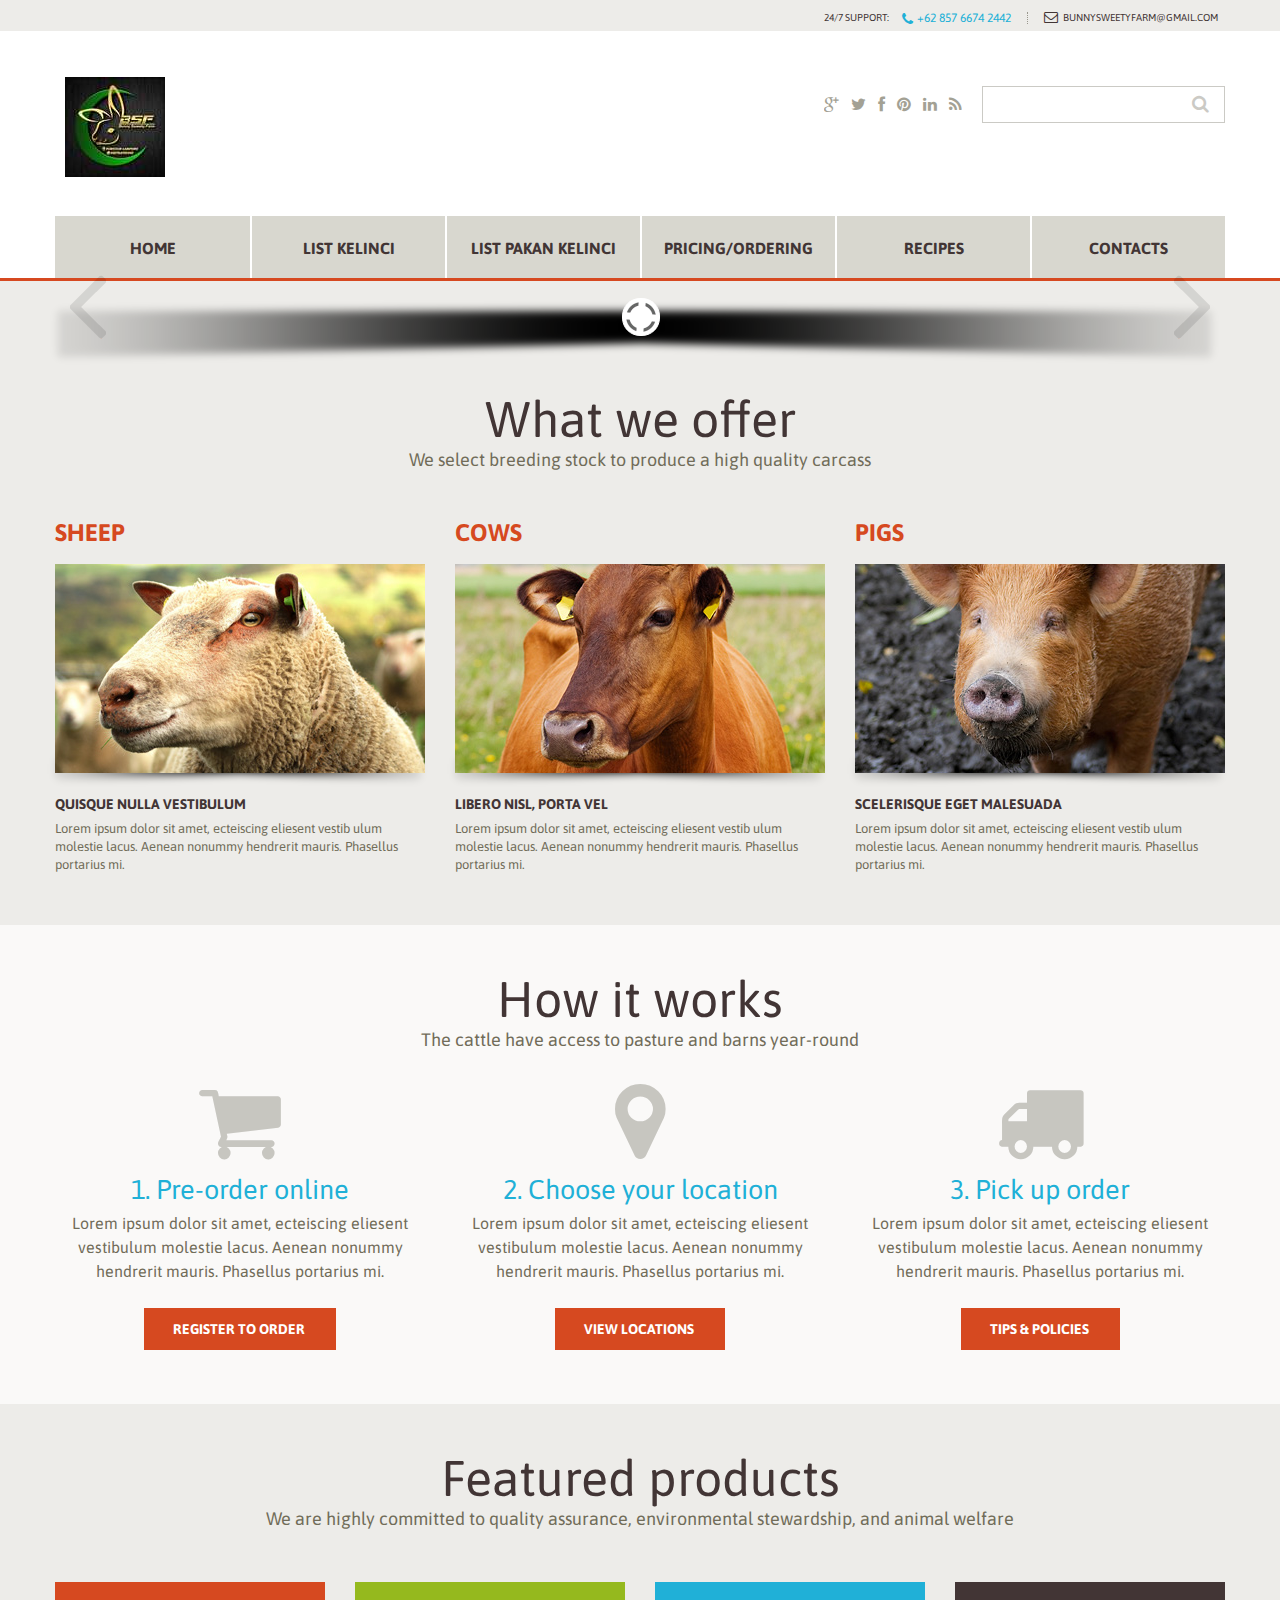
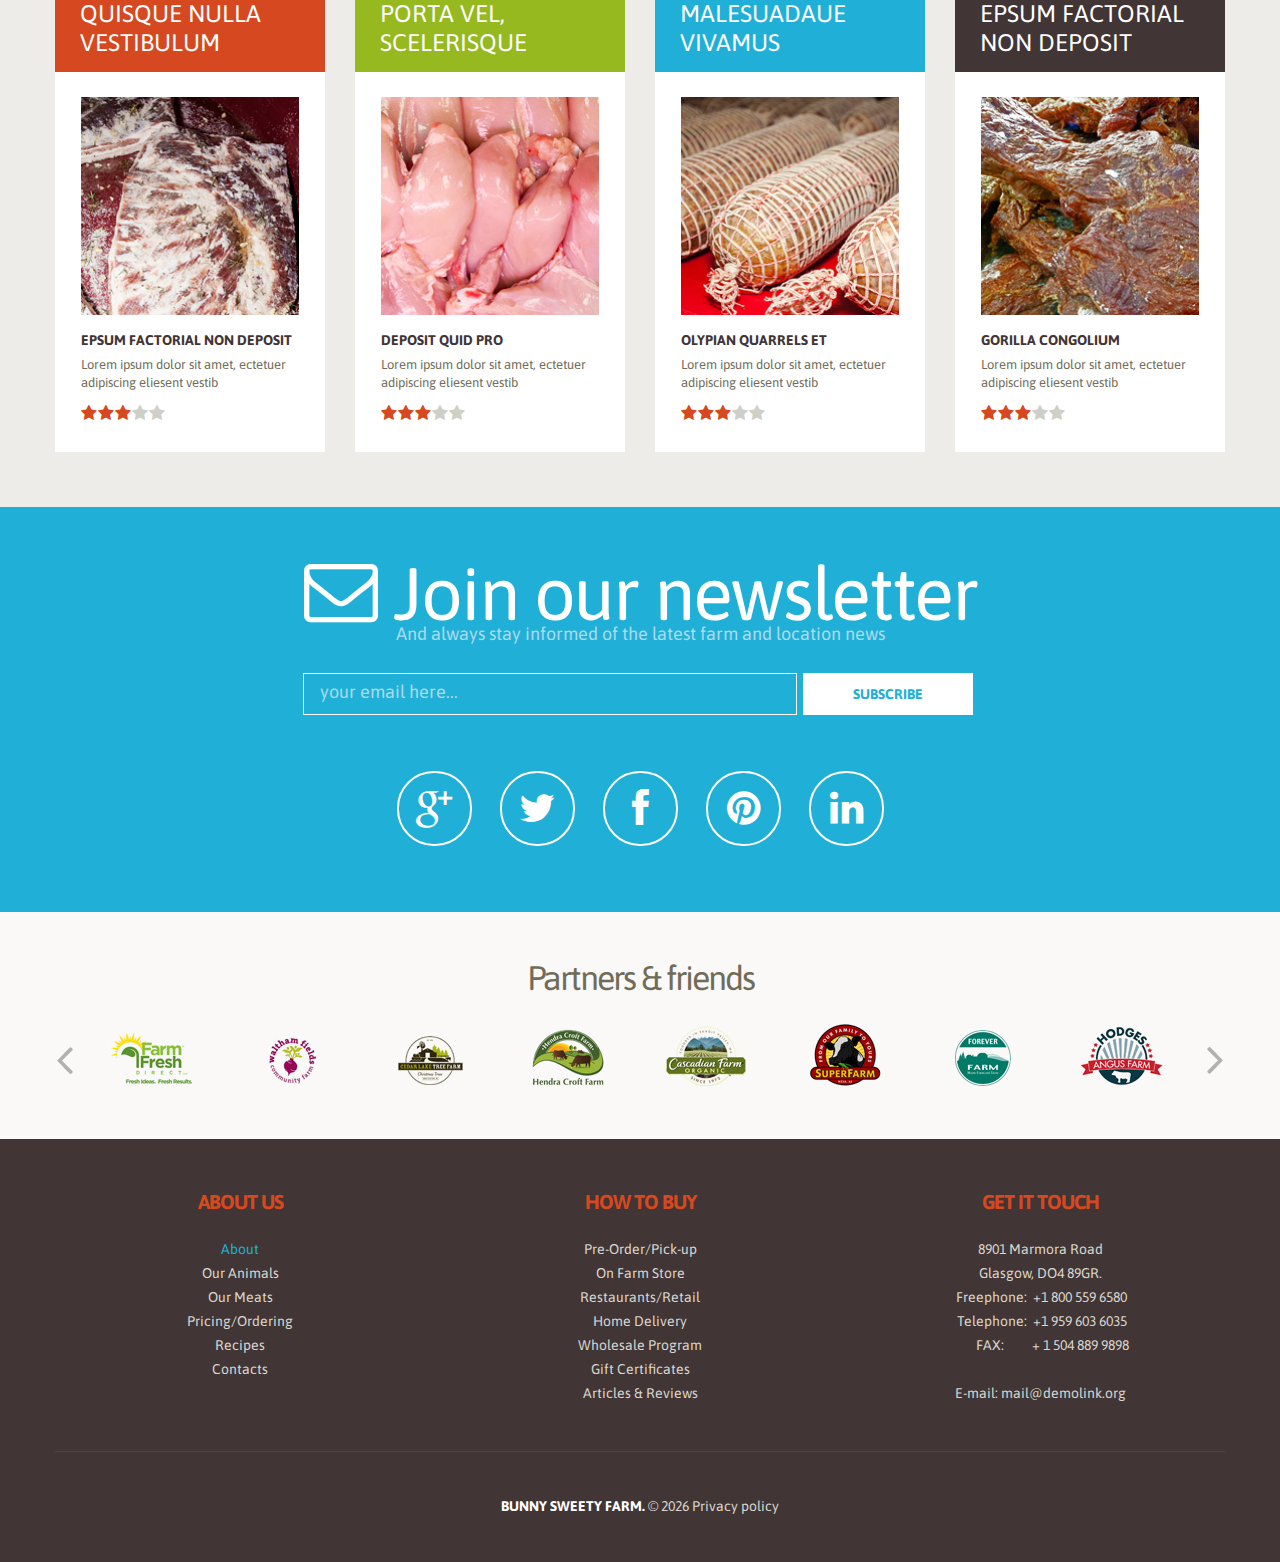
==== index.html @ b390fd30 "Data" ====
<!DOCTYPE html>
<html lang="en">
  <head>
    <title>Bunny Sweety Farm</title>
    <meta charset="utf-8" />
    <meta name="format-detection" content="telephone=no" />
    <link rel="icon" href="images/favicon-96x96.png" type="image/x-icon" />

    <link
      href="//fonts.googleapis.com/css?family=Asap:400,700,400italic,700italic"
      rel="stylesheet"
      type="text/css"
    />

    <link rel="stylesheet" href="css/camera.css" />
    <link rel="stylesheet" href="css/form.css" />
    <link rel="stylesheet" href="css/owl.carousel.css" />
    <link rel="stylesheet" href="css/style.css" />

    <script src="js/jquery.js"></script>
    <script src="js/jquery-migrate-1.1.1.js"></script>
    <script src="js/jquery.easing.1.3.js"></script>
    <script src="js/superfish.js"></script>
    <script src="js/jquery.mobilemenu.js"></script>
    <script src="js/camera.js"></script>
    <script src="js/jquery.ui.totop.js"></script>
    <script src="js/forms.js"></script>
    <script src="js/sForm.js"></script>

    <script src="js/owl.carousel.js"></script>

    <script src="js/script.js"></script>
    <script>
      $(document).ready(function () {
        $("#slider").camera({
          height: "40.59%",
          loader: true,
          minHeight: "200px",
          navigation: true,
          navigationHover: false,
          pagination: false,
          playPause: false,
          thumbnails: false,
          fx: "simpleFade",
        });
      });

      $(document).ready(function () {
        $("#owl").owlCarousel({
          navigation: true,
          pagination: false,
          autoPlay: 600000, //Set AutoPlay to 3 seconds
          itemsCustom: [
            [320, 2],
            [480, 3],
            [767, 5],
            [995, 6],
            [1170, 8],
            [1920, 8],
          ],
        });
      });
    </script>
    <!--[if (gt IE 9)|!(IE)]><!-->
    <script src="js/jquery.mobile.customized.min.js"></script>
    <!--<![endif]-->
    <!--[if lt IE 8]>
      <div style="clear: both; text-align: center; position: relative">
        <a
          href="http://windows.microsoft.com/en-US/internet-explorer/products/ie/home?ocid=ie6_countdown_bannercode"
        >
          <img
            src="http://storage.ie6countdown.com/assets/100/images/banners/warning_bar_0000_us.jpg"
            border="0"
            height="42"
            width="820"
            alt="You are using an outdated browser. For a faster, safer browsing experience, upgrade for free today."
          />
        </a>
      </div>
    <![endif]-->
    <!--[if lt IE 9]>
      <script src="js/html5shiv.js"></script>
      <link rel="stylesheet" media="screen" href="css/ie.css" />
    <![endif]-->
  </head>
  <body>
    <!--======================== header ============================-->
    <header>
      <div class="header_top_box">
        <div class="container">
          <div class="row">
            <div class="grid_12">
              <ul class="top_box_list1">
                <li><a href="#"> </a></li>
                <li><a href="#"> </a></li>
                <li><a href="#"> </a></li>
              </ul>

              <ul class="top_box_list2">
                <li>
                  24/7 Support:
                  <h6>+62 857 6674 2442</h6>
                </li>
                <li class="mail"><a href="#">bunnysweetyfarm@gmail.com</a></li>
              </ul>
            </div>
          </div>
        </div>
      </div>
      <div class="nav_border">
        <div class="container">
          <div class="row">
            <div class="grid_12">
              <!--======================== logo ============================-->
              <h1>
                <a href="index.html"><img src="images/logoa.jpeg" alt="" /></a>
              </h1>
              <form
                id="search"
                action="search.php"
                method="GET"
                accept-charset="utf-8"
                class="search_form"
              >
                <input type="text" name="s" />
                <a
                  onclick="document.getElementById('search').submit()"
                  href="#"
                >
                  <span class="fa-search"></span>
                </a>
              </form>

              <ul class="header_soclist">
                <li>
                  <a href="#"><span class="fa-google-plus"></span></a>
                </li>
                <li>
                  <a href="#"><span class="fa-twitter"></span></a>
                </li>
                <li>
                  <a href="#"><span class="fa-facebook"></span></a>
                </li>
                <li>
                  <a href="#"><span class="fa-pinterest"></span></a>
                </li>
                <li>
                  <a href="#"><span class="fa-linkedin"></span></a>
                </li>
                <li>
                  <a href="#"><span class="fa-rss"></span></a>
                </li>
              </ul>
            </div>
          </div>
        </div>

        <div class="container">
          <div class="row">
            <div class="grid_12">
              <!--======================== menu ============================-->
              <nav>
                <ul class="sf-menu clearfix">
                  <li><a href="index.html">Home</a></li>
                  <li><a href="index-1.html">List Kelinci</a></li>
                  <li><a href="index-2.html">List Pakan Kelinci</a></li>
                  <li><a href="index-3.html">Pricing/Ordering</a></li>
                  <li><a href="index-4.html">Recipes</a></li>
                  <li><a href="index-5.html">Contacts</a></li>
                </ul>
              </nav>
            </div>
          </div>
        </div>
      </div>
      <div class="container">
        <div class="row">
          <div class="grid_12">
            <!--=================== slider ==================-->
            <div class="camera_wrap" id="slider">
              <div
                data-src="images/Kelinci1.jpg"
                data-thumb="images/Kelinci1.jpg"
              >
                <div class="camera_caption">Dapatkan Kelinci lucu</div>
              </div>
              <div data-src="images/slide2.jpg" data-thumb="images/slide2.jpg">
                <div class="camera_caption">
                  Offering the best quality meats and service
                </div>
              </div>
              <div data-src="images/slide3.jpg" data-thumb="images/slide3.jpg">
                <div class="camera_caption">
                  High-quality meat for your family to enjoy!
                </div>
              </div>
            </div>
          </div>
        </div>
      </div>
    </header>
    <!--======================== content ===========================-->
    <div id="content">
      <div class="container">
        <div class="row">
          <div class="grid_12">
            <div class="central_box m_47">
              <h4>What we offer</h4>
              <h6>
                We select breeding stock to produce a high quality carcass
              </h6>
            </div>
          </div>
        </div>

        <div class="row">
          <div class="grid_4 m_33">
            <h4>Sheep</h4>
            <div class="img_box">
              <img class="full_width" src="images/page1_img1.jpg" alt="" />
            </div>
            <h4 class="simple">
              <a href="#">Quisque nulla Vestibulum</a>
            </h4>
            <p>
              Lorem ipsum dolor sit amet, ecteiscing eliesent vestib ulum
              molestie lacus. Aenean nonummy hendrerit mauris. Phasellus
              portarius mi.
            </p>
          </div>
          <div class="grid_4 m_33">
            <h4>Cows</h4>
            <div class="img_box">
              <img class="full_width" src="images/page1_img2.jpg" alt="" />
            </div>
            <h4 class="simple">
              <a href="#">libero nisl, porta vel</a>
            </h4>
            <p>
              Lorem ipsum dolor sit amet, ecteiscing eliesent vestib ulum
              molestie lacus. Aenean nonummy hendrerit mauris. Phasellus
              portarius mi.
            </p>
          </div>
          <div class="grid_4 m_33">
            <h4>pigs</h4>
            <div class="img_box">
              <img class="full_width" src="images/page1_img3.jpg" alt="" />
            </div>
            <h4 class="simple">
              <a href="#">scelerisque eget malesuada</a>
            </h4>
            <p>
              Lorem ipsum dolor sit amet, ecteiscing eliesent vestib ulum
              molestie lacus. Aenean nonummy hendrerit mauris. Phasellus
              portarius mi.
            </p>
          </div>
        </div>
      </div>

      <div class="box1">
        <div class="container">
          <div class="row">
            <div class="grid_12">
              <div class="central_box m_20">
                <h4>How it works</h4>
                <h6>The cattle have access to pasture and barns year-round</h6>
              </div>
            </div>
          </div>
          <div class="row">
            <div class="grid_4">
              <div class="fiture_box">
                <span class="fa-shopping-cart"></span>
                <h4 class="fiture_title">1. Pre-order online</h4>
                <p class="fiture_p">
                  Lorem ipsum dolor sit amet, ecteiscing eliesent vestibulum
                  molestie lacus. Aenean nonummy hendrerit mauris. Phasellus
                  portarius mi.
                </p>
                <a href="#" class="fiture_btn">register to order</a>
              </div>
            </div>
            <div class="grid_4">
              <div class="fiture_box">
                <span class="fa-map-marker"></span>
                <h4 class="fiture_title">2. Choose your location</h4>
                <p class="fiture_p">
                  Lorem ipsum dolor sit amet, ecteiscing eliesent vestibulum
                  molestie lacus. Aenean nonummy hendrerit mauris. Phasellus
                  portarius mi.
                </p>
                <a href="#" class="fiture_btn">view locations</a>
              </div>
            </div>
            <div class="grid_4">
              <div class="fiture_box">
                <span class="fa-truck"></span>
                <h4 class="fiture_title">3. Pick up order</h4>
                <p class="fiture_p">
                  Lorem ipsum dolor sit amet, ecteiscing eliesent vestibulum
                  molestie lacus. Aenean nonummy hendrerit mauris. Phasellus
                  portarius mi.
                </p>
                <a href="#" class="fiture_btn">Tips &amp; policies</a>
              </div>
            </div>
          </div>
        </div>
      </div>

      <div class="container">
        <div class="row">
          <div class="grid_12">
            <div class="central_box m_52">
              <h4>Featured products</h4>
              <h6>
                We are highly committed to quality assurance, environmental
                stewardship, and animal welfare
              </h6>
            </div>
          </div>
        </div>

        <div class="row">
          <div class="grid_3 m_55">
            <div class="color_fiture">
              <h4 class="col1">Quisque nulla Vestibulum</h4>
              <div class="color_fiture_box">
                <img src="images/page1_img4.jpg" alt="" />
                <h4 class="simple">
                  <a href="#">Epsum factorial non deposit </a>
                </h4>
                <p>
                  Lorem ipsum dolor sit amet, ectetuer adipiscing eliesent
                  vestib
                </p>
                <ul class="spar_list">
                  <li>
                    <a class="linked" href="#"><span class="fa-star"></span></a>
                  </li>
                  <li>
                    <a class="linked" href="#"><span class="fa-star"></span></a>
                  </li>
                  <li>
                    <a class="linked" href="#"><span class="fa-star"></span></a>
                  </li>
                  <li>
                    <a href="#"><span class="fa-star"></span></a>
                  </li>
                  <li>
                    <a href="#"><span class="fa-star"></span></a>
                  </li>
                </ul>
              </div>
            </div>
          </div>
          <div class="grid_3 m_55">
            <div class="color_fiture">
              <h4 class="col2">porta vel, scelerisque</h4>
              <div class="color_fiture_box">
                <img src="images/page1_img5.jpg" alt="" />
                <h4 class="simple">
                  <a href="#">deposit quid pro</a>
                </h4>
                <p>
                  Lorem ipsum dolor sit amet, ectetuer adipiscing eliesent
                  vestib
                </p>
                <ul class="spar_list">
                  <li>
                    <a class="linked" href="#"><span class="fa-star"></span></a>
                  </li>
                  <li>
                    <a class="linked" href="#"><span class="fa-star"></span></a>
                  </li>
                  <li>
                    <a class="linked" href="#"><span class="fa-star"></span></a>
                  </li>
                  <li>
                    <a href="#"><span class="fa-star"></span></a>
                  </li>
                  <li>
                    <a href="#"><span class="fa-star"></span></a>
                  </li>
                </ul>
              </div>
            </div>
          </div>
          <div class="grid_3 m_55">
            <div class="color_fiture">
              <h4 class="col3">malesuadaue Vivamus</h4>
              <div class="color_fiture_box">
                <img src="images/page1_img6.jpg" alt="" />
                <h4 class="simple">
                  <a href="#">Olypian quarrels et</a>
                </h4>
                <p>
                  Lorem ipsum dolor sit amet, ectetuer adipiscing eliesent
                  vestib
                </p>
                <ul class="spar_list">
                  <li>
                    <a class="linked" href="#"><span class="fa-star"></span></a>
                  </li>
                  <li>
                    <a class="linked" href="#"><span class="fa-star"></span></a>
                  </li>
                  <li>
                    <a class="linked" href="#"><span class="fa-star"></span></a>
                  </li>
                  <li>
                    <a href="#"><span class="fa-star"></span></a>
                  </li>
                  <li>
                    <a href="#"><span class="fa-star"></span></a>
                  </li>
                </ul>
              </div>
            </div>
          </div>
          <div class="grid_3 m_55">
            <div class="color_fiture">
              <h4 class="col4">Epsum factorial non deposit</h4>
              <div class="color_fiture_box">
                <img src="images/page1_img7.jpg" alt="" />
                <h4 class="simple">
                  <a href="#">gorilla congolium</a>
                </h4>
                <p>
                  Lorem ipsum dolor sit amet, ectetuer adipiscing eliesent
                  vestib
                </p>
                <ul class="spar_list">
                  <li>
                    <a class="linked" href="#"><span class="fa-star"></span></a>
                  </li>
                  <li>
                    <a class="linked" href="#"><span class="fa-star"></span></a>
                  </li>
                  <li>
                    <a class="linked" href="#"><span class="fa-star"></span></a>
                  </li>
                  <li>
                    <a href="#"><span class="fa-star"></span></a>
                  </li>
                  <li>
                    <a href="#"><span class="fa-star"></span></a>
                  </li>
                </ul>
              </div>
            </div>
          </div>
        </div>
      </div>

      <div class="box2">
        <div class="container">
          <div class="row">
            <div class="grid_12">
              <div class="clearfix">
                <h4>Join our newsletter</h4>
              </div>
              <div class="clearfix">
                <h5>
                  And always stay informed of the latest farm and location news
                </h5>
              </div>
              <div class="wrapper">
                <form id="form1">
                  <fieldset>
                    <div class="success">
                      Your subscribe request has been sent!
                    </div>

                    <label class="email">
                      <input type="email" value="your email here..." />
                      <span class="error"
                        >*This is not a valid email address.</span
                      >
                    </label>
                    <div class="btns">
                      <a href="#" class="button" data-type="submit"
                        >Subscribe</a
                      >
                    </div>
                  </fieldset>
                </form>
              </div>
              <ul class="second_social">
                <li>
                  <a href="#"><span class="fa-google-plus"></span></a>
                </li>
                <li>
                  <a href="#"><span class="fa-twitter"></span></a>
                </li>
                <li>
                  <a href="#"><span class="fa-facebook"></span></a>
                </li>
                <li>
                  <a href="#"><span class="fa-pinterest"></span></a>
                </li>
                <li>
                  <a href="#"><span class="fa-linkedin"></span></a>
                </li>
              </ul>
            </div>
          </div>
        </div>
      </div>
      <div class="box3">
        <div class="container">
          <div class="row">
            <div class="grid_12">
              <div class="central_box">
                <h4>Partners &amp; friends</h4>
              </div>

              <div class="carousel_box">
                <div id="owl">
                  <div class="item">
                    <img src="images/client1.jpg" alt="Owl Image" />
                  </div>
                  <div class="item">
                    <img src="images/client2.jpg" alt="Owl Image" />
                  </div>
                  <div class="item">
                    <img src="images/client3.jpg" alt="Owl Image" />
                  </div>
                  <div class="item">
                    <img src="images/client4.jpg" alt="Owl Image" />
                  </div>
                  <div class="item">
                    <img src="images/client5.jpg" alt="Owl Image" />
                  </div>
                  <div class="item">
                    <img src="images/client6.jpg" alt="Owl Image" />
                  </div>
                  <div class="item">
                    <img src="images/client7.jpg" alt="Owl Image" />
                  </div>
                  <div class="item">
                    <img src="images/client8.jpg" alt="Owl Image" />
                  </div>

                  <div class="item">
                    <img src="images/client1.jpg" alt="Owl Image" />
                  </div>
                  <div class="item">
                    <img src="images/client2.jpg" alt="Owl Image" />
                  </div>
                  <div class="item">
                    <img src="images/client3.jpg" alt="Owl Image" />
                  </div>
                  <div class="item">
                    <img src="images/client4.jpg" alt="Owl Image" />
                  </div>
                  <div class="item">
                    <img src="images/client5.jpg" alt="Owl Image" />
                  </div>
                  <div class="item">
                    <img src="images/client6.jpg" alt="Owl Image" />
                  </div>
                  <div class="item">
                    <img src="images/client7.jpg" alt="Owl Image" />
                  </div>
                  <div class="item">
                    <img src="images/client8.jpg" alt="Owl Image" />
                  </div>
                </div>
              </div>
            </div>
          </div>
        </div>
      </div>
    </div>
    <!--======================== footer ============================-->
    <footer>
      <div class="container">
        <div class="row">
          <div class="grid_4 m_22">
            <div class="central_box">
              <h4>About us</h4>
              <ul class="footer_menu">
                <li class="current">
                  <a href="#">About</a>
                </li>
                <li>
                  <a href="#">Our Animals</a>
                </li>
                <li>
                  <a href="#">Our Meats</a>
                </li>
                <li>
                  <a href="#">Pricing/Ordering</a>
                </li>
                <li>
                  <a href="#">Recipes</a>
                </li>
                <li>
                  <a href="#">Contacts</a>
                </li>
              </ul>
            </div>
          </div>
          <div class="grid_4 m_22">
            <div class="central_box">
              <h4>How to Buy</h4>

              <ul class="footer_list">
                <li><a href="#">Pre-Order/Pick-up</a></li>
                <li><a href="#">On Farm Store</a></li>
                <li><a href="#">Restaurants/Retail</a></li>
                <li><a href="#">Home Delivery</a></li>
                <li><a href="#">Wholesale Program</a></li>
                <li><a href="#">Gift Certificates</a></li>
                <li><a href="#">Articles &amp; Reviews</a></li>
              </ul>
            </div>
          </div>
          <div class="grid_4 m_22">
            <div class="central_box">
              <h4>Get it touch</h4>
              <ul class="footer_list">
                <li>8901 Marmora Road</li>
                <li>Glasgow, DO4 89GR.</li>
                <li><span>Freephone:</span> +1 800 559 6580</li>
                <li><span>Telephone:</span> +1 959 603 6035</li>
                <li><span>FAX:</span> + 1 504 889 9898</li>
              </ul>
              <ul class="footer_list">
                <li>E-mail: <a href="#">mail@demolink.org</a></li>
              </ul>
            </div>
          </div>
        </div>

        <div class="row">
          <div class="grid_12">
            <div class="copyright">
              <span class="site_name">Bunny Sweety Farm.</span> &copy;
              <span id="copyright-year"></span>
              <a href="index-6.html">Privacy policy</a>
            </div>
            <div class="footer-link"><!--{%FOOTER_LINK} --></div>
          </div>
        </div>
      </div>
    </footer>
  </body>
</html>
---- css/camera.css ----
/**************************
*
*	GENERAL
*
**************************/
.camera_wrap a, .camera_wrap img, 
.camera_wrap ol, .camera_wrap ul, .camera_wrap li,
.camera_wrap table, .camera_wrap tbody, .camera_wrap tfoot, .camera_wrap thead, .camera_wrap tr, .camera_wrap th, .camera_wrap td
.camera_thumbs_wrap a, .camera_thumbs_wrap img, 
.camera_thumbs_wrap ol, .camera_thumbs_wrap ul, .camera_thumbs_wrap li,
.camera_thumbs_wrap table, .camera_thumbs_wrap tbody, .camera_thumbs_wrap tfoot, .camera_thumbs_wrap thead, .camera_thumbs_wrap tr, .camera_thumbs_wrap th, .camera_thumbs_wrap td {
	background: none;
	border: 0;
	font: inherit;
	font-size: 100%;
	margin: 0;
	padding: 0;
	vertical-align: baseline;
	list-style: none
}


.camera_wrap {
	direction: ltr;
	display: none;
	position: relative;
	z-index: 0;
	width: 100%;
	margin-bottom: 30px !important;
	}
	.camera_wrap:after{
		display: block;
		position: absolute;
		content: '';
		bottom: -19px;
		left: -5px;
		width: 100%;
		height: 65px;
		background: url(../images/slide_shadow.png) no-repeat 0 0;
		z-index: 0;
		background-size: 100%;
		}
	.camera_fakehover {
		height: 100%;
		min-height: 60px;
		position: relative;
		width: 100%;
		z-index: 1;
	}
		.camera_src {
			display: none;
		}
		.camera_target {
			bottom: 0;
			height: 100%;
			left: 0;
			overflow: hidden;
			position: absolute;
			right: 0;
			text-align: left;
			top: 0;
			width: 100%;
			z-index: 0;
		}
			.cameraCont,
			.cameraContents {
				height: 100%;
				position: relative;
				width: 100%;
				z-index: 1;
			}
				.cameraSlide {
					bottom: 0;
					left: 0;
					position: absolute;
					right: 0;
					top: 0;
					width: 100%;
				}
					.camera_wrap img {
						max-width: none!important;
					}
					.camerarelative {
						overflow: hidden;
						position: relative;
					}
		.camera_overlayer {
			bottom: 0;
			height: 100%;
			left: 0;
			overflow: hidden;
			position: absolute;
			right: 0;
			top: 0;
			width: 100%;
			z-index: 0;
		}
		.camera_target_content {
			bottom: 0;
			left: 0;
			overflow: hidden;
			position: absolute;
			right: 0;
			top: 0;
			z-index: 2;
		}
			.cameraContent {
				bottom: 0;
				display: none;
				left: 0;
				position: absolute;
				right: 0;
				top: 0;
				width: 100%;
			}

/* UFO */
.camera_target_content .camera_link {
	background: url(images/blank.gif);
	display: block;
	height: 100%;
	text-decoration: none;
}
.camera_thumbs_wrap.camera_left .camera_bar, .camera_thumbs_wrap.camera_right .camera_bar {
	height: 100%;
	position: absolute;
	width: auto;
}
.camera_thumbs_wrap.camera_bottom .camera_bar, .camera_thumbs_wrap.camera_top .camera_bar {
	height: auto;
	position: absolute;
	width: 100%;
}
.camera_nav_cont {
	height: 65px;
	overflow: hidden;
	position: absolute;
	right: 9px;
	top: 15px;
	width: 120px;
	z-index: 4;
}

.imgFake {
	cursor: pointer;
}

.camera_command_wrap .hideNav {
	display: none;
}

.camera_clear {
	display: block;
	clear: both;
}
.showIt {
	display: none;
}
.camera_clear {
	clear: both;
	display: block;
	height: 1px;
	margin: -1px 0 25px;
	position: relative;
}


/* Loader */
.camera_loader {
	background: url(../images/camera-loader.gif) no-repeat center #fff ;
	border: 1px solid #ffffff;
	border-radius: 18px;
	height: 36px;
	left: 50%;
	overflow: hidden;
	position: absolute;
	margin: -18px 0 0 -18px;
	top: 50%;
	width: 36px;
	z-index: 3;
}

/* Progress bar */
.camera_bar {
	bottom: 0;
	left: 0;
	overflow: hidden;
	position: absolute;
	right: 0;
	top: 0;
	z-index: 3;
}

/* Prev, Next, Stop, Play*/
.camera_prev,
.camera_next,
.camera_commands{
	cursor: pointer;
	height: 64px;
	margin-top: -41px;
	position: absolute;
	top: 50%;
	width: 36px;
	z-index: 2;
}
	/*prev*/
	.camera_prev {
		left: -83px;
	}
		.camera_prev > span {
			background: url(../images/camera_arrow.png) no-repeat 0 0;
			display: block;
			height: 64px;
			width: 36px;
			-webkit-transition: 0.3s;
			-moz-transition: 0.3s;
			-ms-transition: 0.3s;
			-o-transition: 0.3s;
			transition: 0.3s;
		}
		.camera_prev > span:hover{
			background-position:0 -63px;
		}
	/*next*/
	.camera_next {
		right: -83px;
	}
		.camera_next > span {
			background: url(../images/camera_arrow.png) no-repeat -37px 0;
			display: block;
			height: 64px;
			width: 36px;
			-webkit-transition: 0.3s;
			-moz-transition: 0.3s;
			-ms-transition: 0.3s;
			-o-transition: 0.3s;
			transition: 0.3s;
		}
		.camera_next > span:hover{
			background-position: -37px -63px;
		}
	/*stop,play*/
	.camera_commands {
		right: 41px;
	}
		.camera_commands > .camera_play {
			background: url(../images/slider_play.png) no-repeat -80px 0;
			height: 40px;
			width: 40px;
		}
		.camera_commands > .camera_stop {
			background: url(../images/slider_stop.png) no-repeat -120px 0;
			display: block;
			height: 40px;
			width: 40px;
		}

/* Pagination */
.camera_wrap .camera_pag{
	bottom:20px;
	position:absolute;
	right:20px;
}
	.camera_wrap .camera_pag .camera_pag_ul {
		list-style: none;
		margin: 0;
		padding: 0;
		text-align: right;
	}
	.camera_wrap .camera_pag .camera_pag_ul:after{
		clear:both;
		content: '\0020';
		display: block;
		overflow: hidden;
		visibility: hidden;
		width: 0;
		height: 0;
	}
		.camera_wrap .camera_pag .camera_pag_ul li {
			float:left;
			margin: 0 0 0 10px;
			position: relative;
		}
		.camera_wrap .camera_pag .camera_pag_ul li:first-child{
			margin-left:0;
		}
			.camera_wrap .camera_pag .camera_pag_ul li > span {
				background:#ccc;
				border-radius: 5px;
				color:transparent;
				cursor: pointer;
				display:block;
				font-size:0;
				height: 10px;
				line-height:0;
				width: 10px;
			}
				.camera_wrap .camera_pag .camera_pag_ul li.cameracurrent > span,
				.camera_wrap .camera_pag .camera_pag_ul li > span:hover{
					background-color:#000;
				}
			
			/*thumbnails*/
			.camera_wrap .camera_pag .camera_pag_ul li  img{
				display: none;
				height:auto;
				max-width:150px !important;
				position: absolute;
			}
			.camera_pag_ul .thumb_arrow {
				border-left: 4px solid transparent;
				border-right: 4px solid transparent;
				border-top: 4px solid;
				top: 0;
				left: 50%;
				margin-left: -4px;
				position: absolute;
			}

/* Thumbnails */
.camera_thumbs{}
	.camera_command_wrap {
		left: 0;
		position: relative;
		right:0;
		z-index: 4;
	}
		/* thumbnail prev/next */
		.camera_prevThumbs,
		.camera_nextThumbs {
			bottom: 4px;
			cursor: pointer;
			position: absolute;
			top: 4px;
			width: 30px;
			z-index: 10;
		}
		.camera_prevThumbs{
			background: url(../images/slider_prev.png) no-repeat -160px 0;
			left: 0;
		}
		.camera_nextThumbs {
			background: url(../images/slider_next.png) no-repeat -190px 0;
			right: 0;
		}
		.camera_prevThumbs:hover,
		.camera_nextThumbs:hover {
			
		}
		.camera_prevThumbs div,
		.camera_nextThumbs div {
			display: none;
		}
		/*thumbnails*/
		.camera_thumbs_cont {
			overflow: hidden;
			position: relative;
			width: 100%;
		}
			.camera_thumbs_cont > div {
				float: left;
				width: 100%;
			}
				.camera_thumbs_cont ul {
					overflow: hidden;
					padding: 3px 4px 8px;
					position: relative;
					text-align: center;
				}
					.camera_thumbs_cont ul li {
						display: inline-block;
						max-width:200px;
						padding: 0 4px;
					}
						.camera_thumbs_cont ul li > img {
							border: 1px solid;
							cursor: pointer;
							max-width:100% !important;
						}

/* Captions */
.camera_caption {
	top: 50%;
	left: 50%;
	display: block;
	position: absolute;
	width: 512px;
	margin-left: -460px;
	margin-top: -103px;
}
	.camera_caption > div {
		font-family: 'Asap', sans-serif;
		font-size: 57px;
		line-height: 68px;
		font-weight: 700;
		font-style: italic;
		color: #fff;
		}
---- css/form.css ----
/****Form****/

#form {
	margin-bottom: 6px;
	font-family: 'Noto Sans', sans-serif;
	font-size: 14px;
	line-height: 24px;
	color: #a0a0a0;
	padding-top: 1px;
}

#form input {
	outline: none;
	width: 100%;
	box-sizing: border-box;
	-webkit-appearance: none;
	-moz-box-sizing: border-box;
	-webkit-box-sizing: border-box;
	background: transparent;
	
	font-family: 'Asap', sans-serif;
	font-size: 13px;
	line-height: 18px;
	font-weight: 400;
	color: #797563;
	background: #fff;
	
	font-style: normal;
	border: 1px solid #cbcac5;
	padding: 7px 12px 5px;
	margin: 0;
}


#form textarea {
	outline: none;
	background: #fff;
	border: 1px solid #cbcac5;
	width: 100%;
	height: 301px;
	position: relative;
	resize:none;
	overflow: hidden;
	box-sizing: border-box;
	-webkit-appearance: none;
	-moz-box-sizing: border-box; /*Firefox 1-3*/
	-webkit-box-sizing: border-box; /* Safari */
	margin: 0;
	font-family: 'Asap', sans-serif;
	font-size: 13px;
	line-height: 18px;
	font-weight: 400;
	color: #797563;
	font-style: normal;
    padding: 7px 12px 5px;
}

#form ._placeholder {
	transition: 0.5s ease;
	-o-transition: 0.5s ease;
	-webkit-transition: 0.5s ease;
	font-family: 'Asap', sans-serif;
	font-size: 13px;
	line-height: 18px;
	font-weight: 400;
	color: #797563;
	border: 1px solid transparent;
    padding: 7px 12px 5px;
	height: 42px !important;
	width: 100% !important;
	box-sizing: border-box;
	-moz-box-sizing: border-box; /*Firefox 1-3*/
	-webkit-box-sizing: border-box; /* Safari */
	position: absolute;
	right: 0;
	top: 0;
	bottom: 0;
	left: 0;
	cursor: text !important;
	display: block;
}

#form ._placeholder.hidden {
	display: none;
}

#form ._placeholder.focused {
	opacity: 0.3;
}


#form .message ._placeholder {
	height: 100% !important;
}
#form label {
	position:relative;
	display: block;
	min-height: 42px;
	clear: left;
	width: 100%;
}





#form .error-message, #form .empty-message {
	color: #E02A05;
	font-size: 11px;
	line-height:14px;
	width:auto;
	position: absolute;
	z-index: 999;
	top: 10px;
	opacity: 0;
	right: 5px;
	float:left;
	transition: 0.5s ease;
	-o-transition: 0.5s ease;
	-webkit-transition: 0.5s ease;
}

/*#form .message .error-message, #form .message .empty-message {
	bottom: -16px;
}*/




#form .invalid .error-message, #form .empty .empty-message {
	opacity: 1;
}

#form .btns {
	padding-top: 24px;
	text-align: right;
	float: left;
}
	


.btns a.btn {
	display: inline-block;
	text-align: left;
	padding: 13px 30px 12px 30px;
	font-family: 'Asap', sans-serif;
	font-size: 14px;
	line-height: 17px;
	font-weight: 700;
	background: #d64920;
	color: #fff;
	text-transform: uppercase;
	-webkit-transition: 0.3s;
	-moz-transition: 0.3s;
	-ms-transition: 0.3s;
	-o-transition: 0.3s;
	transition: 0.3s;
	cursor: pointer;
	}
	
	.btns a.btn:hover{
		background: #20b0d7;
		text-decoration: none;
		}
	
	.comments{
		float: left;
		font: 14px/18px Arial, Helvetica, sans-serif;
		color: #545e60;
		margin-left: 17px;
		padding-top: 30px;
		}
	
	.btns.mr a.btn{
		padding: 13px 26px 12px 30px;
		}

.mr{
	margin-right: 20px;
	}
.phone {
	position: relative;
}



.message br {
	height: 0;
	line-height: 0;
}

#form .success-message {
	display: none;
	opacity: 0;
	position: absolute;
	border: 1px solid #dfe1e0;
	background: #fff;
	width: 100%;
	height: 41px;
	text-align: center;
	padding: 8px 10px 8px;
	z-index: 999;
	box-sizing: border-box;
	-moz-box-sizing: border-box; /*Firefox 1-3*/
	-webkit-box-sizing: border-box; /* Safari */
	transition: 0.5s ease;
	-o-transition: 0.5s ease;
	-webkit-transition: 0.5s ease;
}

#form.success .success-message {
	display: block;
	opacity: 1;
}

.success_wrapper {
	position: relative;	
}
---- css/style.css ----
/*css*/

@import "grid.css";
@import "font-awesome.css";

html, body {height:100%;}

body{
	background: #edece9;
	font-family: 'Asap', sans-serif;
	font-size: 13px;
	line-height: 18px;
	font-weight: 400;
	color:#716c59;
	position:relative;
	min-width:320px;
	-webkit-text-size-adjust: none;
}

/*Imeges*/
img{
	box-sizing:border-box;
	-moz-box-sizing:border-box;
	-webkit-box-sizing:border-box;
	height:auto;
	max-width:100%;
}

.frame{} /* img border, paddings, shadows */

.img_fleft{
	float:left;
	margin-right:20px;
}

.img_right{
	float:right;
	margin-left:20px;
}
.wrapper{width:100%; overflow:hidden; position:relative;}
.extra_wrap{overflow:hidden; display:block;}

/*Links*/
a{
	color:#f00;
	text-decoration:none;
}
	a:hover{
		text-decoration:underline;
	}
a[href^="tel:"] {
	color: inherit;
	text-decoration:none;
}
.btn{
	background:#000;
	color:#fff;
	display:inline-block;
	font:12px/16px Arial, Helvetica, sans-serif;
	padding:10px 12px;
	text-decoration:none;
}
	.btn:hover{
		background-color:#f00;
		text-decoration:none;
	}

/*Titles*/
h2{
	color:#333f00;
	font:bold 30px/36px Arial, Helvetica, sans-serif;
	margin-bottom:20px;
}
h3{
	color:#f00;
	font:bold 26px/30px Arial, Helvetica, sans-serif;
	margin-bottom:20px;
}
h4{
	font-family: 'Asap', sans-serif;
	font-size: 24px;
	line-height: 29px;
	font-weight: 700;
	text-transform: uppercase;
	color: #d64920;
	margin-bottom: 17px;
	}
	h4.simple{
		font-family: 'Asap', sans-serif;
		font-size: 14px;
		line-height: 31px;
		font-weight: 700;
		color: #423535;
		text-transform: uppercase;
		margin-bottom: 0;
		}
		
		#index2 h4.simple{
			line-height: 18px;
}

h5{
	color:#f00;
	font:bold 16px/20px Arial, Helvetica, sans-serif;
	margin-bottom:20px;
}
h6{
	color:#f00;
	font:bold 13px/18px Arial, Helvetica, sans-serif;
}
h2 a, h3 a, h4 a, h5 a, h6 a{
	color:inherit;
	-webkit-transition: 0.3s;
	-moz-transition: 0.3s;
	-ms-transition: 0.3s;
	-o-transition: 0.3s;
	transition: 0.3s;
}
	h2 a:hover, h3 a:hover, h4 a:hover, h5 a:hover, h6 a:hover{
		color:#d64920;
		text-decoration:none;
	}

.pb{
	padding-bottom: 6px !important;
	}
/* Indents */
p{
	margin-bottom:18px; /*as line-height in body*/
	}
	p.p2{
		font-size: 16px;
		line-height: 24px;
		margin-bottom: 22px;
		}
.m_0{margin-bottom:0px !important;}
.m_05{margin-bottom:5px;}
.m_07{margin-bottom:7px !important;}
.m_10{margin-bottom:10px !important;}
.m_15{margin-bottom:15px;}
.m_20{margin-bottom:20px;}
.m_21{margin-bottom:21px !important;}
.m_22{margin-bottom:22px !important;}
.m_25{margin-bottom:25px;}
.m_26{margin-bottom:26px;}
.m_28{margin-bottom:28px;}
.m_30{margin-bottom:30px;}
.m_33{margin-bottom:33px;}
.m_34{margin-bottom:34px;}
.m_35{margin-bottom:35px;}
.m_37{margin-bottom:37px;}
.m_40{margin-bottom:40px;}
.m_45{margin-bottom:45px;}
.m_47{margin-bottom:47px;}
.m_50{margin-bottom:50px;}
.m_51{margin-bottom:51px;}
.m_52{margin-bottom:52px;}
.m_53{margin-bottom:53px;}
.m_55{margin-bottom:55px;}
.m_59{margin-bottom:59px;}
.m_60{margin-bottom:60px;}
.m_65{margin-bottom:65px;}
.m_70{margin-bottom:70px;}
.m_75{margin-bottom:75px;}
.m_80{margin-bottom:80px;}
.m_85{margin-bottom:85px;}
.m_90{margin-bottom:90px;}

/* Lists */
.list li{
	position: relative;
	margin-top:8px;
	padding-left:25px;
	font-family: 'Asap', sans-serif;
	font-size: 13px;
	line-height: 16px;
	font-weight: 400;
	
	}
	.list li:before{
		position: absolute;
		display: block;
		content: "\f078";
		font-family: FontAwesome;
		font-size: 15px;
		line-height: 15px;
		color: #d64920;
		left: 0px;
		top: 0px;
		}
	
	.list li:first-child{
		margin-top:0;
	}
	.list li a{
		color:#716c59;
		text-decoration:none;
		transition: 0.3s;
		-moz-transition: 0.3s;
		-webkit-transition: 0.3s;
		}
		.list li a:hover{
			color: #d64920;
			text-decoration:none;
		}

/**/
blockquote{width:100%;}
	cite{text-align:right;}
time{}

.mail_link{
	font-family: 'Asap', sans-serif;
	font-size: 13px;
	line-height: 18px;
	font-weight: 400;
	color: #716c59;
	-webkit-transition: 0.3s;
	-moz-transition: 0.3s;
	-ms-transition: 0.3s;
	-o-transition: 0.3s;
	transition: 0.3s;
	text-decoration: underline;
	}
	.mail_link:hover{
		color: #d64920;
		}

/************Header************/

header{
	width:100%;
	}

.header_top_box{
	padding-top: 9px;
	padding-bottom: 7px;
	background: #edece9;
	}
.top_box_list1{
	overflow: hidden;
	float: left;
	}
	.top_box_list1 li{
		float: left;
		padding-left: 10px;
		margin-left: 9px;
		font-family: 'Asap', sans-serif;
		font-size: 12px;
		line-height: 14px;
		font-weight: 400;
		border-left: 1px dotted #99978d;
		}
		.top_box_list1 li:first-child{
			margin-left: 0px;
			padding-left: 3px;
			border-left: none;
			}
			.top_box_list1 li a{
				color: #939187;
				-webkit-transition: 0.3s;
				-moz-transition: 0.3s;
				-ms-transition: 0.3s;
				-o-transition: 0.3s;
				transition: 0.3s;
				}
				.top_box_list1 li a:hover{
					color: #d64920;
					text-decoration: none;
					}
	
	.top_box_list2{
		overflow: hidden;
		float: right;
		padding-top: 3px;
		padding-right: 7px;
		}
		.top_box_list2 li{
			float: left;
			font-family: 'Asap', sans-serif;
			font-size: 10px;
			line-height: 12px;
			font-weight: 400;
			color: #423535;
			text-transform: uppercase;
			border-left: 1px dotted #99978d;
			margin-left: 16px;
			padding-left: 3px;
			}
			.top_box_list2 li:first-child{
				border-left: none;
				margin-left: 0px;
				padding-left: 0px;
				}
			.top_box_list2 li h6{
				position: relative;
				display: inline-block;
				font-family: 'Asap', sans-serif;
				font-size: 12px;
				line-height: 12px;
				font-weight: 400;
				color: #20b0d7;
				padding-left: 15px;
				margin-left: 11px;
				}
				.top_box_list2 li h6:before{
					position: absolute;
					font-family: FontAwesome;
					content: "\f095";
					font-size: 14px;
					line-height: 14px;
					color: #20b0d7;
					top: 0px;
					left: 0px;
					}
			.top_box_list2 li.mail{
				position: relative;
				padding-left: 35px;
				}
				.top_box_list2 li.mail:before{
					position: absolute;
					font-family: FontAwesome;
					content: "\f003";
					font-size: 14px;
					line-height: 14px;
					color: #423535;
					top: -2px;
					left: 16px;
					}
				.top_box_list2 li.mail a{
					color: #423535;
					-webkit-transition: 0.3s;
					-moz-transition: 0.3s;
					-ms-transition: 0.3s;
					-o-transition: 0.3s;
					transition: 0.3s;
					}
					.top_box_list2 li.mail a:hover{
						color: #d64920;
						text-decoration: none;
						}

h1{
	margin-bottom: 39px;
	padding-left: 10px;
	float: left;
	}
	h1 a{

	}
		h1 a:hover{
			text-decoration:none;
		}
	h1 .slogan{
		display:block;
	}

.nav_border{
	border-bottom: 3px solid #d64920;
	padding-top: 46px;
	margin-bottom: 5px;
	background: #fff;
	}
/* Menu */
nav{}
	.sf-menu {
		list-style:none;
	}
		.sf-menu > li {
			float:left;
			font:14px/17px 'Droid Serif', serif;
			margin-left:2px;
			position:relative;
		}
		.sf-menu > li:first-child{
			margin-left:0;
			}
			.sf-menu > li:first-child a{
				width: 195px;
				}
			.sf-menu > li > a {
				display: block;
				width: 193px;
				font-family: 'Asap', sans-serif;
				font-size: 16px;
				line-height: 19px;
				text-transform: uppercase;
				padding-top: 23px;
				padding-bottom: 20px;
				font-weight: 700;
				background: #d8d7cf;
				text-align: center;
				color:#423535;
				text-decoration:none;
				-webkit-transition: 0.3s;
				-moz-transition: 0.3s;
				-ms-transition: 0.3s;
				-o-transition: 0.3s;
				transition: 0.3s;
			}
				.sf-menu > li.sfHover > a,
				.sf-menu > li > a:hover,
				.sf-menu > li.current > a {
					color: #fff;
					background: #d64920;
					text-decoration:none; 
				}
				.sf-menu > li > a.sf-with-ul:after{
					/*menu arrow*/
				}
			.sf-menu .menu-arrow{display:none;}

		/* submenu */
		.sf-menu ul {
			background:#d64920;
			display:none;
			left:0;
			padding: 28px 20px 32px;
			position: absolute;
			top: 66px;
			width: 154px;
			z-index:99;
			-webkit-box-shadow: 1px 2px 2px 0px rgba(0, 0, 0, 0.16);
			-moz-box-shadow:    1px 2px 2px 0px rgba(0, 0, 0, 0.16);
			box-shadow:         1px 2px 2px 0px rgba(0, 0, 0, 0.16);

		}
			.sf-menu ul li{
				margin-top: 21px;
				position:relative;
				text-align: center;
				font: 12px/14px Arial, Helvetica, sans-serif;
				color: #fff;
			}
				.sf-menu ul li:first-child{
					margin-top:0;
				}
				.sf-menu ul li a{
					text-align: center;
					color:#fff;
					text-decoration:none;
				}
				.sf-menu ul li > a:hover,
				.sf-menu ul li.sfHover > a,
				.sf-menu ul li.active > a{
					color: #424242;
					text-decoration:none;
				}
		/* subsubmenu */
		.sf-menu ul ul {
			background: #fff;
			padding: 28px 20px 29px;
			left: 175px;
			top: -27px;
			width: 135px;
			z-index:98;
		}
			.sf-menu ul ul li a{
				color:#424242;
				text-decoration:none;
			}
			.sf-menu ul ul li > a:hover,
			.sf-menu ul ul li.sfHover > a,
			.sf-menu ul ul li.active > a{
				color:#d64920;
				text-decoration:none;
			}
	#mm0{
		display:none;
		border: 1px solid #ff781d;
		padding: 3px;
		width: 100%;
		outline: none;
		margin-bottom: 30px;
	}

	h5.velcam{
		font-family: 'Asap', sans-serif;
		font-size: 14px;
		line-height: 31px;
		font-weight: 400;
		color: #b89f7f;
		margin-bottom: 3px;
		}
.search_form {
	border: 1px solid #cbcac5;
	display: block;
	overflow: hidden;
	margin-bottom: 30px;
	float: right;
	margin-top: 9px;
	background: #fff;
	}
	.search_form input {
		border: none;
		outline: none;
		float: left;
		width: 203px;
		height: 21px;
		padding: 7px 0px 7px 6px;
		line-height: 19px;
		color: #cbcac5;
		}
	.search_form a {
		display: block;
		float: right;
		color: #cbcac5;
		padding: 8px 15px 0px 0px;
		font-size: 18px;
		-webkit-transition: 0.3s;
		-moz-transition: 0.3s;
		-ms-transition: 0.3s;
		-o-transition: 0.3s;
		transition: 0.3s;
		}
		.search_form a:hover {
			color: #d64920;
			}

.header_soclist{
	overflow: hidden;
	float: right;
	padding-top: 20px;
	margin-right: 20px;
	margin-bottom: 30px;
	}
	.header_soclist li{
		float: left;
		margin-left: 12px;
		font-size: 16px;
		line-height: 16px;
		}
		.header_soclist li:first-child{
			margin-left: 0px;
			}
			.header_soclist li a{
				color: #a3a194;
				vertical-align: top;
				-webkit-transition: 0.3s;
				-moz-transition: 0.3s;
				-ms-transition: 0.3s;
				-o-transition: 0.3s;
				transition: 0.3s;
				}
				.header_soclist li a:hover{
					color: #d64920;
					}

/************Content***********/
#content{
	padding-top: 13px;
	}

#index2 #content{
	padding-top: 34px;
	}

	.central_box{
		text-align: center;
		}
		.central_box h4{
			text-align: center;
			font-family: 'Asap', sans-serif;
			font-size: 50px;
			line-height: 60px;
			font-weight: 400;
			color: #423535;
			margin-bottom: 0px;
			text-transform: none;
			}
		.central_box h6{
			text-align: center;
			font-family: 'Asap', sans-serif;
			font-size: 18px;
			line-height: 22px;
			font-weight: 400;
			color: #716c59;
			margin-bottom: 10px;
			}
.img_box{
	position: relative;
	margin-bottom: 16px;
	}
	.full_width{
		width: 100%;
		position: relative;
		display: block;
		z-index: 1;
		}
		.img_box:after{
			display: block;
			position: absolute;
			content: '';
			width: 103%;
			left: -8px;
			bottom: -14px;
			height: 40px;
			background: url(../images/box_shadow.png) no-repeat 0 0;
			background-size: 100% 40px;
			-moz-background-size: 100% 40px;
			-webkit-background-size: 100% 40px;
			z-index: 0;
			}
.box1{
	background: #faf9f8;
	padding-top: 44px;
	padding-bottom: 54px;
	margin-bottom: 44px;
	}

.fiture_box{
	text-align: center;
	}
	.fiture_box span{
		display: block;
		text-align: center;
		font-size: 88px;
		line-height: 103px;
		color: #c7c6c0;
		margin-bottom: 0px;
		}
	h4.fiture_title{
		font-size: 27px;
		line-height: 32px;
		color: #20b0d7;
		font-weight: 400;
		margin-bottom: 5px;
		text-transform: none;
		}
		.fiture_box p.fiture_p{
			font-size: 16px;
			line-height: 24px;
			margin-bottom: 25px;
			}

		.fiture_btn{
			display: inline-block;
			text-align: left;
			padding: 13px 31px 12px 29px;
			font-family: 'Asap', sans-serif;
			font-size: 14px;
			line-height: 17px;
			font-weight: 700;
			background: #d64920;
			color: #fff;
			text-transform: uppercase;
			-webkit-transition: 0.3s;
			-moz-transition: 0.3s;
			-ms-transition: 0.3s;
			-o-transition: 0.3s;
			transition: 0.3s;
			}
			.fiture_btn:hover{
				background: #20b0d7;
				text-decoration: none;
				}

.color_fiture{
	background: #fff;
	}
.color_fiture h4{
	font-family: 'Asap', sans-serif;
	font-size: 24px;
	line-height: 29px;
	font-weight: 400;
	color: #fff;
	padding: 17px 25px 15px 25px;
	margin-bottom: 25px;
	}
	.color_fiture h4.col1{
		background: #d64920;
		}
	.color_fiture h4.col2{
		background: #95b91e;
		}
	.color_fiture h4.col3{
		background: #20b0d7;
		}
	.color_fiture h4.col4{
		background: #423535;
		}

.color_fiture_box{
		padding-left: 26px;
		padding-right: 26px;
		padding-bottom: 27px;
		}
		.color_fiture_box img{
			width: 100%;
			margin-bottom: 10px;
			}
		.color_fiture h4.simple{
			font-family: 'Asap', sans-serif;
			font-size: 14px;
			line-height: 31px;
			font-weight: 700;
			color: #423535;
			text-transform: uppercase;
			margin-bottom: 0;
			text-align: left;
			padding: 0;
			}
		.color_fiture_box p{
			margin-bottom: 13px;
			}
		.spar_list{
			overflow: hidden;
			}
			.spar_list li{
				float: left;
				margin-left: 1px;
				}
				.spar_list li:first-child{
					margin-left: 0px;
					}
				.spar_list li a{
					color: #ced0c7;
					font-size: 17px;
					line-height: 20px;
					-webkit-transition: 0.3s;
					-moz-transition: 0.3s;
					-ms-transition: 0.3s;
					-o-transition: 0.3s;
					transition: 0.3s;
					}
					.spar_list li a.linked, .spar_list li a:hover{
						color: #d64920;
						text-decoration: none;
						}
						.spar_list li a.linked:hover{
							color: #ced0c7;
							}

.box2{
	background: #20b0d7;
	padding-top: 42px;
	padding-bottom: 66px;
	text-align: center;
	}
	.second_social{
		overflow: hidden;
		display: inline-block;
		}
		.second_social li{
			float: left;
			margin-left: 28px;
			}
			.second_social li:first-child{
				margin-left: 0;
				}
			.second_social li a{
				display: inline-block;
				border: 2px solid #fff;
				text-align: center;
				font-size: 39px;
				line-height: 39px;
				color: #fff;
				width: 71px;
				padding-top: 16px;
				padding-bottom: 16px;
				border-radius: 49%;
				text-decoration: none;
				-webkit-transition: 0.3s;
				-moz-transition: 0.3s;
				-ms-transition: 0.3s;
				-o-transition: 0.3s;
				transition: 0.3s;
				}
				.second_social li a:hover{
					background: #fff;
					color: #20b0d7;
					text-decoration: none;
					}
	.box2 h4{
		display: inline-block;
		font-family: 'Asap', sans-serif;
		font-size: 74px;
		line-height: 89px;
		font-weight: 400;
		color: #fff;
		position: relative;
		padding-left: 89px;
		text-transform: none;
		letter-spacing: -2px;
		margin-bottom: 0px;
		}
		.box2 h5{
			margin-top: -15px;
			display: inline-block;
			font-family: 'Asap', sans-serif;
			font-size: 18px;
			line-height: 21px;
			font-weight: 400;
			color: #abdaec;
			margin-bottom: 29px;
			}
		.box2 h4:after{
			position: absolute;
			display: block;
			font-family: FontAwesome;
			font-size: 74px;
			line-height: 74px;
			color: #fff;
			content: "\f003";
			left: 0px;
			top: 6px;
			}

.box3{
	background: #faf9f8;
	padding-bottom: 53px;
	padding-top: 50px;
}

	.box3 h4{
		color: #716c59;
		font-size: 34px;
		line-height: 31px;
		margin-bottom: 31px;
		letter-spacing: -2px;
		}
	.carousel_box{
		padding-left: 26px;
		padding-right: 26px;
		}

	.owl-controls{
		position: absolute;
		top: 10px;
		left: 0px;
		}
		.owl-controls{
			width: 100%;
			}
			.owl-prev{
				position: absolute;
				left: -24px;
				top: 13px;
				height: 27px;
				width: 16px;
				background: url(../images/carousel_nav.png) no-repeat 0px 0px;
				font-size: 0px;
				line-height: 0px;
				-webkit-transition: 0.3s;
				-moz-transition: 0.3s;
				-ms-transition: 0.3s;
				-o-transition: 0.3s;
				transition: 0.3s;
				}
				.owl-prev:hover{
					background: url(../images/carousel_nav.png) no-repeat 0px -29px;
					}
			.owl-next{
				position: absolute;
				right: -24px;
				top: 13px;
				height: 27px;
				width: 16px;
				background: url(../images/carousel_nav.png) no-repeat -21px 0px;
				font-size: 0px;
				line-height: 0px;
				-webkit-transition: 0.3s;
				-moz-transition: 0.3s;
				-ms-transition: 0.3s;
				-o-transition: 0.3s;
				transition: 0.3s;
				}
				.owl-next:hover{
					background: url(../images/carousel_nav.png) no-repeat -21px -29px;
					}

.contents {
	display: table;
	width: 100%;
	padding-top: 2px;
	}
	.contents li {
		display: table;
		margin: 6px 0 0;
		padding: 0 2px 0 25px;
		position: relative;
		}

		.contents li:before {
			position: absolute;
			display: block;
			content: "\f078";
			font-family: FontAwesome;
			font-size: 15px;
			line-height: 15px;
			color: #d64920;
			left: 0px;
			top: 0px;
			}

		.contents li:first-child {
			margin-top: 0;
			}
		.contents li .dt {
			display: table-cell;
			overflow: hidden;
			padding-right: 10px;
			vertical-align: bottom;
			width: 100%;
			}
		.contents li .dt a {
			font-family: 'Asap', sans-serif;
			font-size: 13px;
			line-height: 16px;
			font-weight: 400;
			color: #716c59;
			-webkit-transition: 0.3s;
			-moz-transition: 0.3s;
			-ms-transition: 0.3s;
			-o-transition: 0.3s;
			transition: 0.3s;
			}
			.contents li .dt a:hover{
				color: #d64920;
				text-decoration: none;
				}

		.contents li .dt:after {
			height: 3px;
			background: url(../images/contents_botted.png) repeat-x 0 0;
			content: '';
			display: inline-block;
			margin-left: 4px;
			margin-right: -100%;
			vertical-align: 0px;
			width: 100%;
			}
		.contents li .dd {
			font-family: 'Asap', sans-serif;
			font-size: 13px;
			line-height: 18px;
			font-weight: 400;
			color: #716c59;

			display: table-cell;
			padding-left: 0px;
			text-align: right;
			vertical-align: bottom;
			}

.qoute_box{
	overflow: hidden;
	margin-bottom: 34px;
	}
	.qoute_box span{
		float: left;
		display: block;
		font-size: 35px;
		line-height: 35px;
		color: #d64920;
		margin-right: 18px;
		}
	.qoute_box p{
		margin-bottom: 5px;
		}

/*----------- Map ------------*/
.map{
	padding-top: 6px;
	float: left;
	width: 473px;
	margin-right: 30px;
	position: relative;
	margin-bottom: 50px;
	}
	.map iframe {
		width: 100%;
		height: 427px;
		}
	.map_box{
		position: relative;
		z-index: 1;
		}
	.map:after{
		display: block;
		position: absolute;
		content: '';
		width: 100%;
		left: 0px;
		bottom: -14px;
		height: 40px;
		background: url(../images/box_shadow.png) no-repeat 0 0;
		background-size: 100% 40px;
		-moz-background-size: 100% 40px;
		-webkit-background-size: 100% 40px;
		z-index: 0;
		}

.address_box {
	float: left;
	width: 200px;
	}
.address_box{
	overflow: hidden;
	
	}
address {
	margin-bottom: 20px;
	}
address dl{
	width:100%;
	overflow:hidden;
	position:relative;
}
address dt{
	font-family: 'Asap', sans-serif;
	font-size: 13px;
	line-height: 18px;
	font-weight: 400;
	color: #716c59;
	margin-bottom: 17px;
	}
address dd{
	overflow:hidden;
	font-family: 'Asap', sans-serif;
	font-size: 13px;
	line-height: 18px;
	font-weight: 400;
	color: #716c59;
	margin-bottom: 0px;
	}
	address dd a{
		font-family: 'Asap', sans-serif;
		font-size: 13px;
		line-height: 18px;
		font-weight: 400;
		color: #716c59;
		text-decoration: underline;
		-webkit-transition: 0.3s;
		-moz-transition: 0.3s;
		-ms-transition: 0.3s;
		-o-transition: 0.3s;
		transition: 0.3s;
		}
		address dd a:hover{
			color: #d64920;
			}
address dl span {
	float:left;
	width:79px;
}

/*----------- Form ------------*/
#form1 {
	position:relative;
	display: inline-block;
	width: 675px;
	text-align: left;
	margin-bottom: 43px;
}
	#form1 .email{
		margin-bottom: 13px;
		display: block;
		float: left;
		margin-right: 6px;
	}
	#form1 input{
		margin: 0;
		outline: none;
		border: none;
		border: 1px solid #fff;
		padding: 7px 16px 12px 16px;
		background: transparent;
		font-family: 'Asap', sans-serif;
		font-size: 18px;
		line-height: 21px;
		font-weight: 400;
		color: #abdaec;
		font-style: normal;
		width: 460px;
		}
	#form1 .error {		
		display:block;
		overflow:hidden;
		height:0px;
		font-size:10px;
		color:#F00;
		-webkit-transition: all 0.3s ease-out; 
		-moz-transition: all 0.3s ease-out; 
		-o-transition: all 0.3s ease-out; 
		transition: all 0.3s ease-out; 
	}
	#form1 .success {
		padding: 10px 10px 11px;

		font-family: 'Asap', sans-serif;
		font-size: 18px;
		line-height: 21px;
		font-weight: 400;

		background: #fff;
		color: #abdaec;
		position:absolute;
		z-index:10;
		right: 1px;
		left:1px;
		top:1;
	}
	#form1 .error{
		position: absolute;
		top: 30px;
	}
	#form1 label.invalid .error {
	/*display: block;*/
	height:19px;
	}

	#form1 .btns{
		float: left;
		overflow: hidden;
		}
		#form1 .error {
			position: absolute;
			top: 40px;
			}
	.btns a{
		float: right;
		display: block;
		padding:5px 10px;
		background: #ffffff;
		text-decoration:none;
		color: #20b0d7;
		padding: 13px 50px 12px 50px;
		font-family: 'Asap', sans-serif;
		font-size: 14px;
		line-height: 17px;
		font-weight: 700;

		
		text-transform: uppercase;
		transition: 0.2s;
		}
		.btns a:hover{
			background: #d64920;
			color: #fff;
		}

/************Footer************/
footer{
	width:100%;
	background: #423535;
	padding-top: 51px;
	}

	footer .central_box h4{
		font-family: 'Asap', sans-serif;
		font-size: 20px;
		line-height: 24px;
		font-weight: 700;
		text-transform: uppercase;
		color: #d64920;
		margin-bottom: 23px;
		letter-spacing: -1px;
		}
	.footer_menu{
		margin-bottom: 24px;
		}
		.footer_menu li{
			font-family: 'Asap', sans-serif;
			font-size: 14px;
			line-height: 24px;
			font-weight: 400;
			color: #d8d7cf;
			}
			.footer_menu li a{
				color: #d8d7cf;
				-webkit-transition: 0.3s;
				-moz-transition: 0.3s;
				-ms-transition: 0.3s;
				-o-transition: 0.3s;
				transition: 0.3s;
				}
				.footer_menu li a:hover,
				.footer_menu li.current a{
					color: #20b0d7;
					text-decoration: none;
					}

	.footer_list{
		margin-bottom: 24px;
	}
		.footer_list li{
			font-family: 'Asap', sans-serif;
			font-size: 14px;
			line-height: 24px;
			font-weight: 400;
			color: #d8d7cf;
			}
			.footer_list li a{
				color: #d8d7cf;
				-webkit-transition: 0.3s;
				-moz-transition: 0.3s;
				-ms-transition: 0.3s;
				-o-transition: 0.3s;
				transition: 0.3s;
				}
				.footer_list li a:hover{
					color: #20b0d7;
					text-decoration: none;
					}
				.footer_list li span{
					display: inline-block;
					vertical-align: top;
					width: 77px;
					}
	.copyright{
		border-top: 1px solid #504443;
		text-align: center;
		padding-top: 46px;
		padding-bottom: 48px;
		font-family: 'Asap', sans-serif;
		font-size: 14px;
		line-height: 16px;
		font-weight: 400;
		color: #d8d7cf;
		}
			.site_name{
				font-family: 'Asap', sans-serif;
				font-size: 14px;
				line-height: 16px;
				font-weight: 700;
				text-transform: uppercase;
				color: #fff;
				}
		.copyright a{color:inherit;}
	.footer-link{display:block;}
#toTop {
	background:url(../images/to_top.png) center top no-repeat;
	border:none;
	bottom:80px;
	color:transparent;
	display:none;
	font-size:0;
	height:24px;
	line-height:0;
	overflow:hidden;
	position:fixed;
	right:50% !important;
	margin-right: -730px !important;
	text-decoration:none;
	width:24px;
	z-index:20;
	-webkit-transition: 0.3s;
	-moz-transition: 0.3s;
	-ms-transition: 0.3s;
	-o-transition: 0.3s;
	transition: 0.3s;
}

#toTop:hover{
	background-position:center -26px;
}

#toTop:active, #toTop:focus {
	outline:none;
}
/*==================================RESPONSIVE LAYOUTS===============================================*/


@media only screen and (max-width: 1400px) {
	.camera_next{
		right: 15px !important;
		}
	.camera_prev{
		left: 15px !important;
		}
	}

@media only screen and (max-width: 1200px) {
	.camera_wrap:after {
		bottom: -29px !important;
		}
	.sf-menu > li:first-child a {
		width: 80px;
		}
	.sf-menu > li > a {
		width: 170px;
		}
	
	.map{
		width: 100%;
		float: none;
		margin-bottom: 50px;
		}
	.address_box{
		width: 100%;
		
		}
		.address_box address{
			float: left;
			margin-right: 30px;
			}
	.camera_caption {
		margin-left: -400px;
		margin-top: -103px;
		}

}
@media only screen and (max-width: 995px) {
	.camera_wrap:after {
		bottom: -11px !important;
		height: 40px !important;
		}

	.img_fleft,
	.img_right{
		max-width:45%;
	}
	
	.sf-menu > li:first-child a {
		width: 88px;
		}
	.sf-menu > li > a {
		width: 130px;
		font-size: 13px;
		}

	.address_box address {
		float: none;
		margin-right: 0px;
		}

	.central_box h4 {
		font-size: 35px;
		line-height: 60px
		}
	
	.map iframe {
		height: 250px;
		}

	.camera_caption {
		display: none !important;
		}

	.color_fiture h4 {
		font-size: 14px;
		}

	.box2 h4{
		font-size: 30px;
		padding-left: 50px;
		}
		.box2 h4:after{
			font-size: 40px;
			}
	#form1{
		width: 100%;
		}
		#form1 .email {
			margin-bottom: 13px;
			display: block;
			float: none;
			margin-right: 0px;
			}
			#form1 input {
				width: 100%;
				box-sizing: border-box;
				-webkit-box-sizing: border-box;
				-moz-box-sizing: border-box;
				}

	.second_social li a{
		font-size: 25px;
		width: 55px;
		padding-top: 14px;
		padding-bottom: 1px;
		}
}
@media only screen and (max-width: 767px) {
	.sf-menu{
		display:none;
	}
	#mm0{
		display:block;
	}
	.header_top_box{
		display: none;
		}
	
}
@media only screen and (max-width: 480px) {
	.img_fleft.nofloat,
	.img_right.nofloat{
		float:none;
		max-width:inherit;
		margin:0 0 20px;
	}

	.search_form{
		float: none;
		}
	.header_soclist{
		float: none;
		padding-top: 0;
		margin-right: 0;
		text-align: center;
		}
		.header_soclist li{
			float: none;
			display: inline-block;
			}

	.second_social li {
		margin-left: 5px;
		}
		.second_social li a {
			font-size: 25px;
			line-height: 30px;
			width: 45px;
			padding-top: 13px;
			padding-bottom: 1px;
			}
}
---- css/ie.css ----
.class { behavior:url(js/PIE.htc); position:absolute;}

.img_box{
	behavior:url(js/PIE.htc);
	position: relative;
	box-shadow: 0px 5px 5px 0px rgba(50, 50, 50, 0.75);
	}

.img_box:after{
	width: 100%;
	left: 0px;
	bottom: -14px;
	height: 20px;
	background: none;
	
	}
#form1 input {
	width: 450px;
	}

.second_social li a { behavior:url(js/PIE.htc); position: relative;}

#form .error-message,
#form .empty-message{
filter:alpha(opacity=0);
}
#form .invalid .error-message, #form .empty .empty-message, #thumbs .touch_box:hover span:after{
filter:alpha(opacity=100); }

.dorder_box, .dorder_box_img, #thumbs .touch_box span{
	filter:alpha(opacity=20);
	}
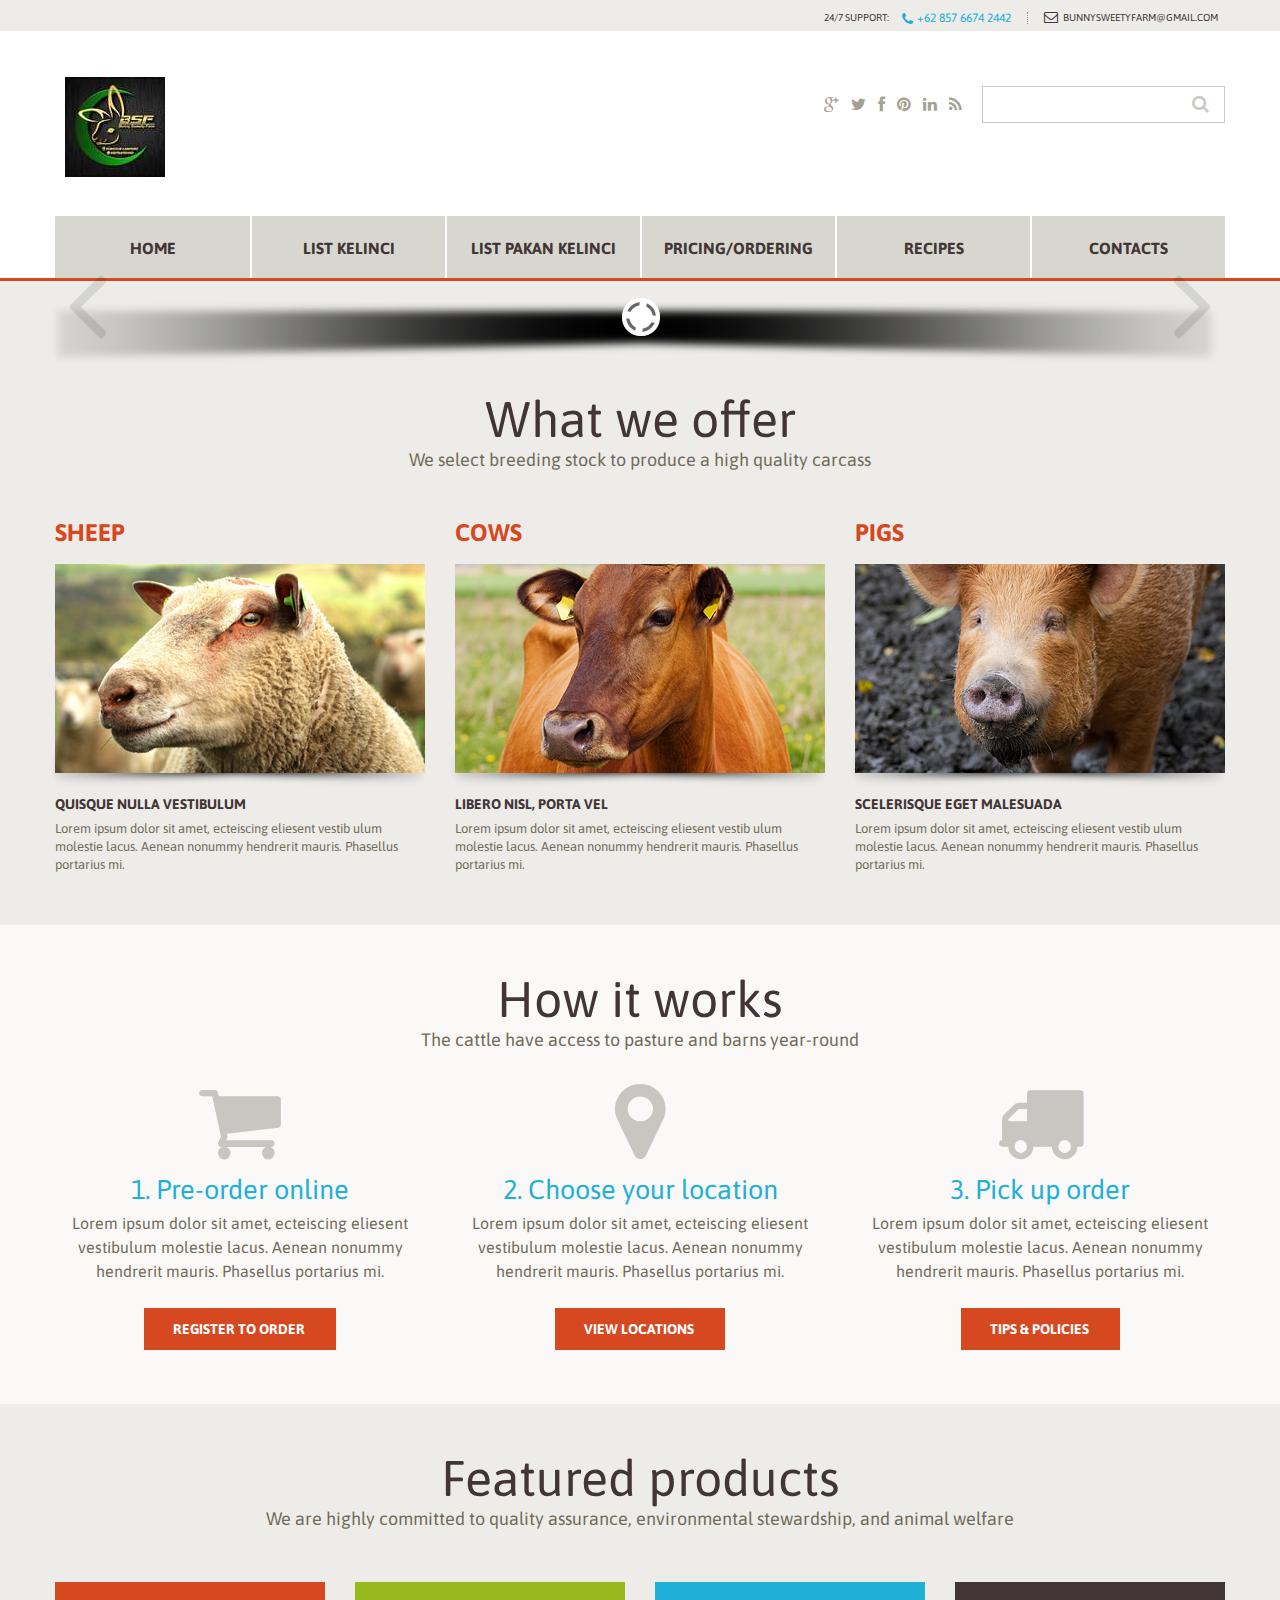
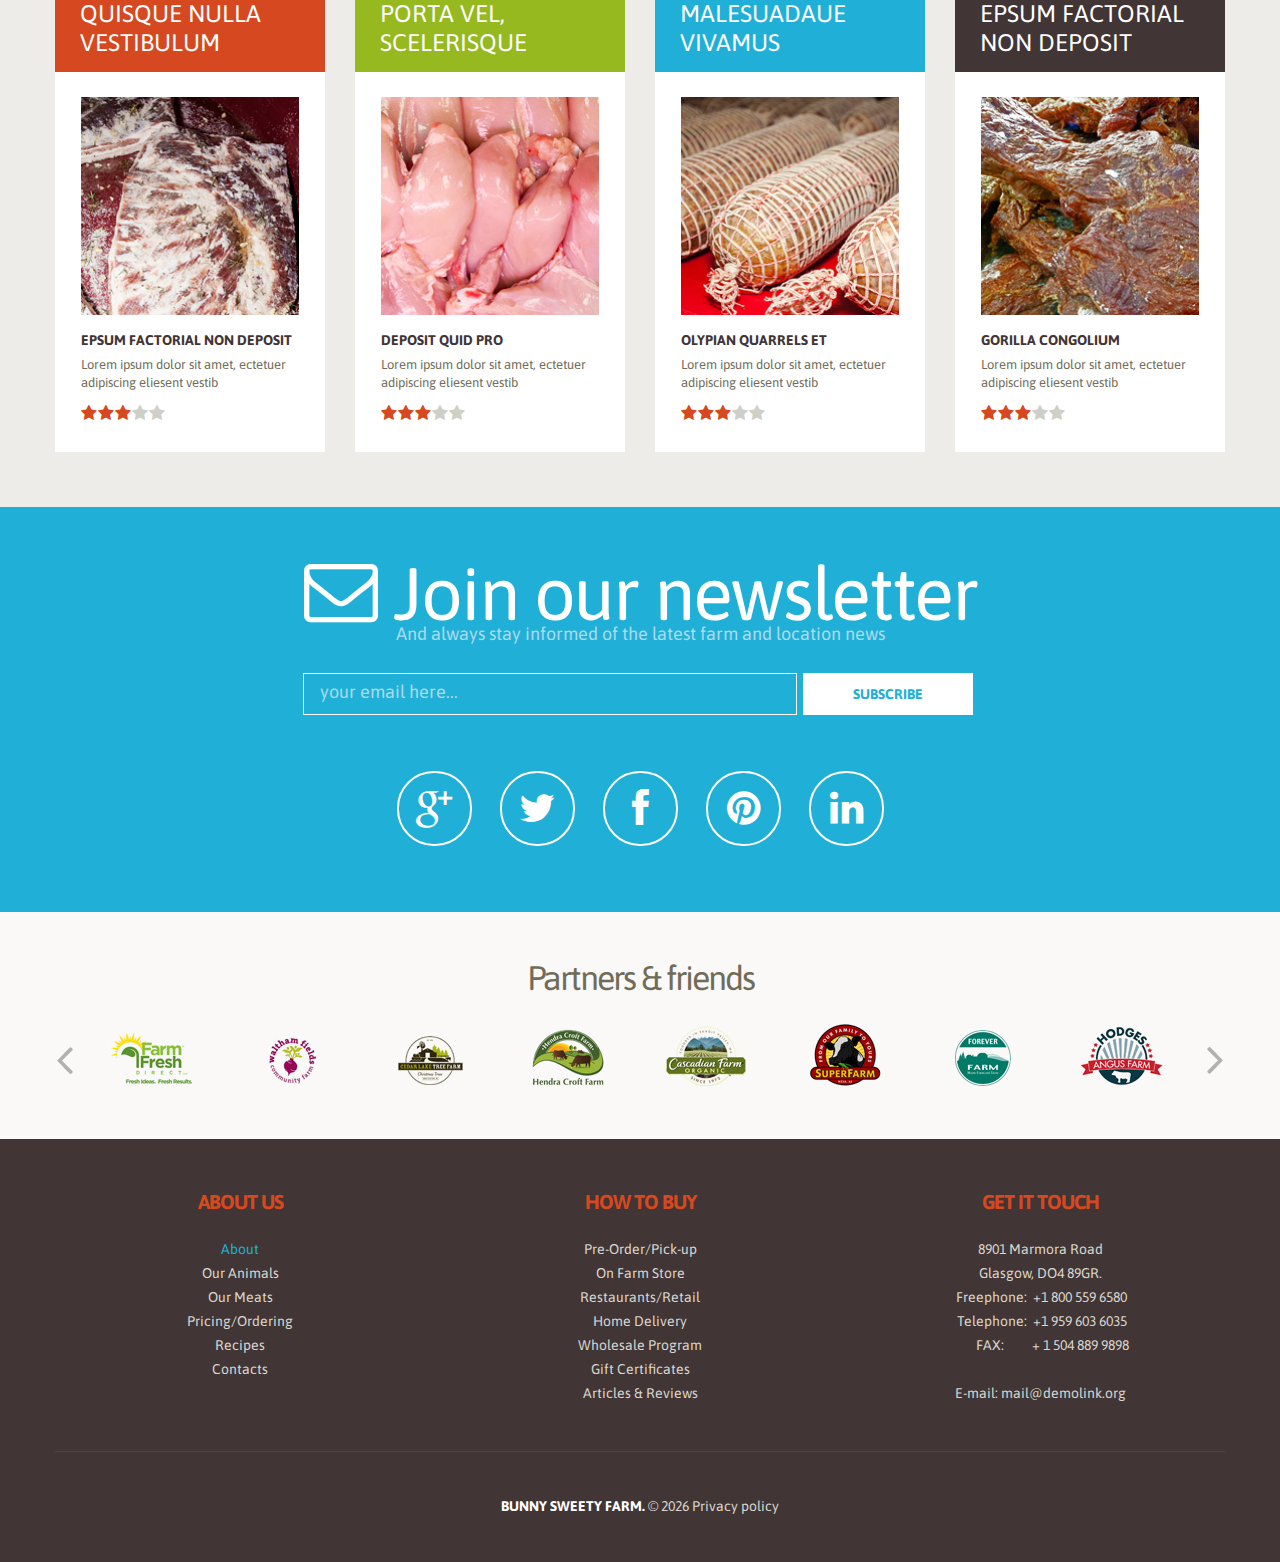
==== commit 0939c7f6: "Updatefoto" ====
--- a/index.html
+++ b/index.html
@@ -185,14 +185,14 @@
               >
                 <div class="camera_caption">Dapatkan Kelinci lucu</div>
               </div>
-              <div data-src="images/slide2.jpg" data-thumb="images/slide2.jpg">
+              <div data-src="images/kelinci2.jpg" data-thumb="images/kelinci2.jpg">
                 <div class="camera_caption">
-                  Offering the best quality meats and service
+                  Aku lucu banget loch
                 </div>
               </div>
-              <div data-src="images/slide3.jpg" data-thumb="images/slide3.jpg">
+              <div data-src="images/kelinci3.jpg" data-thumb="images/kelinci3.jpg">
                 <div class="camera_caption">
-                  High-quality meat for your family to enjoy!
+                  Jangan lupa rawat aku ygy!
                 </div>
               </div>
             </div>
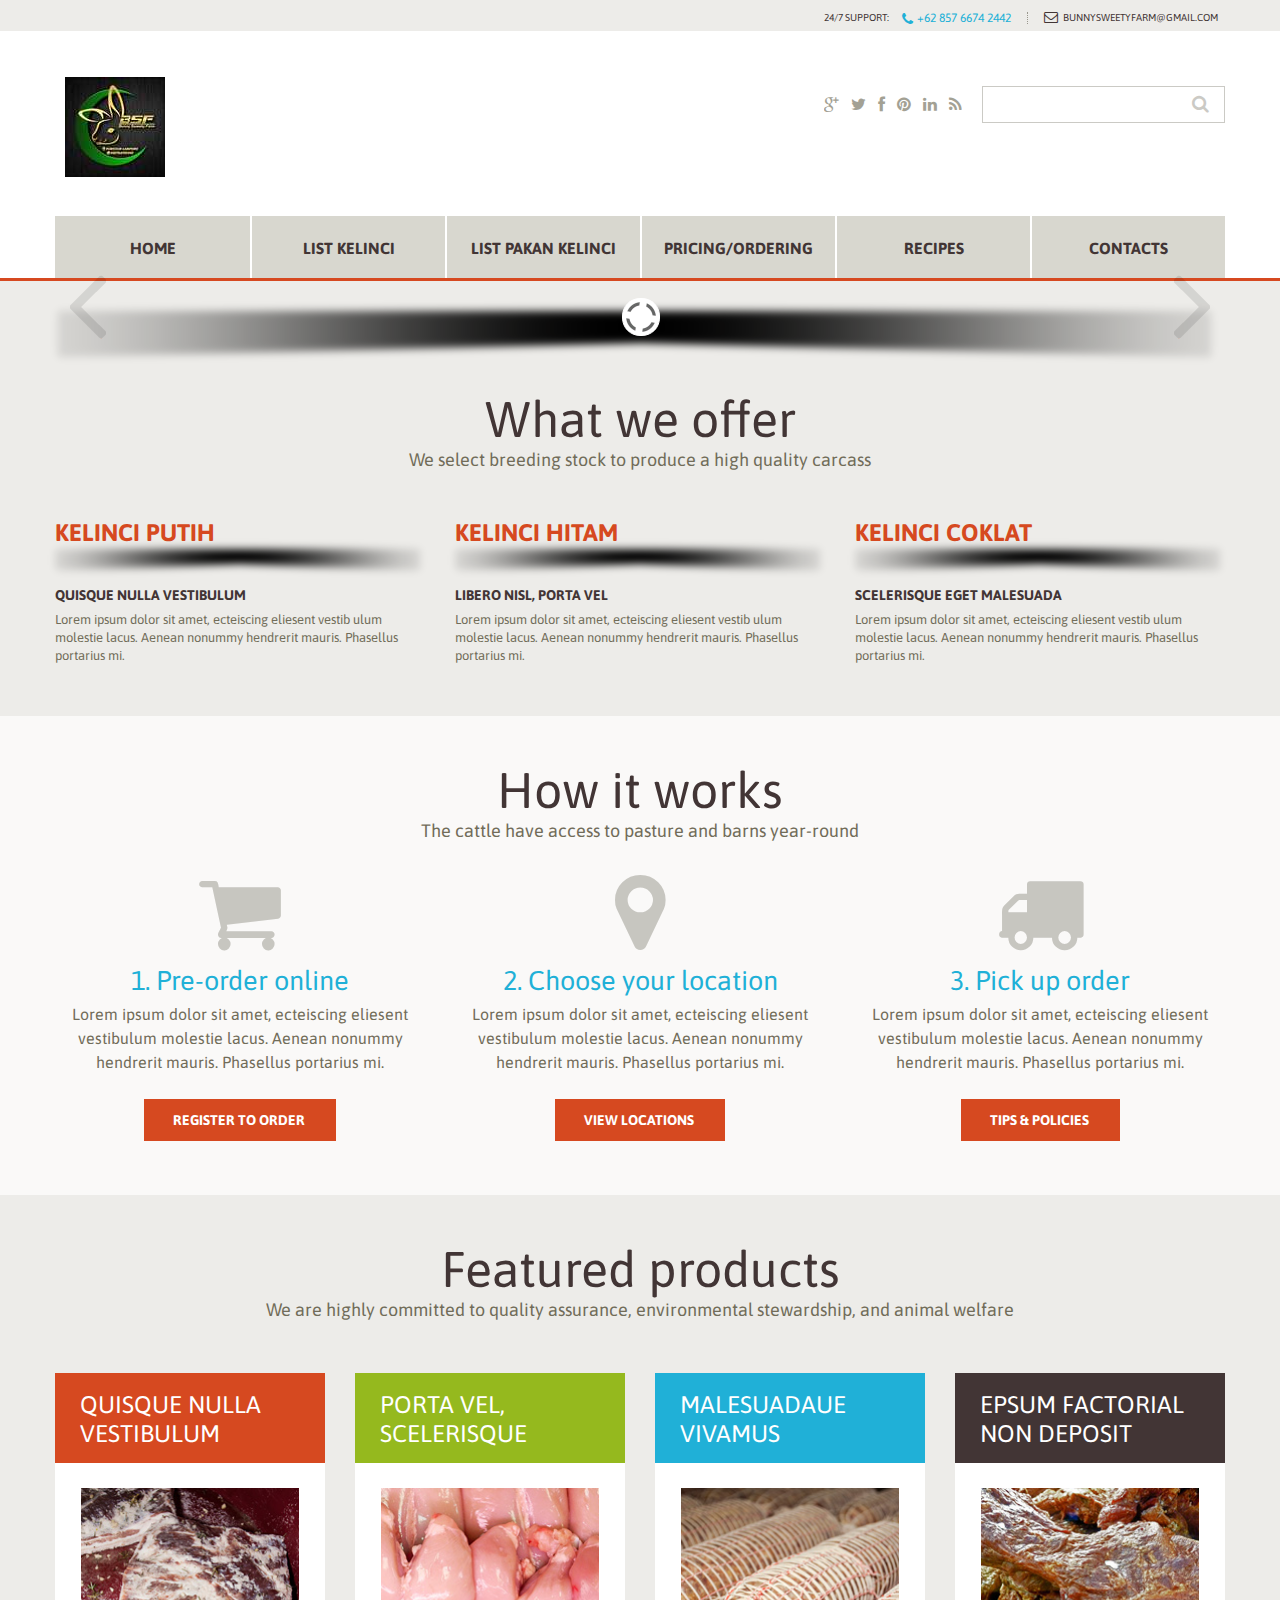
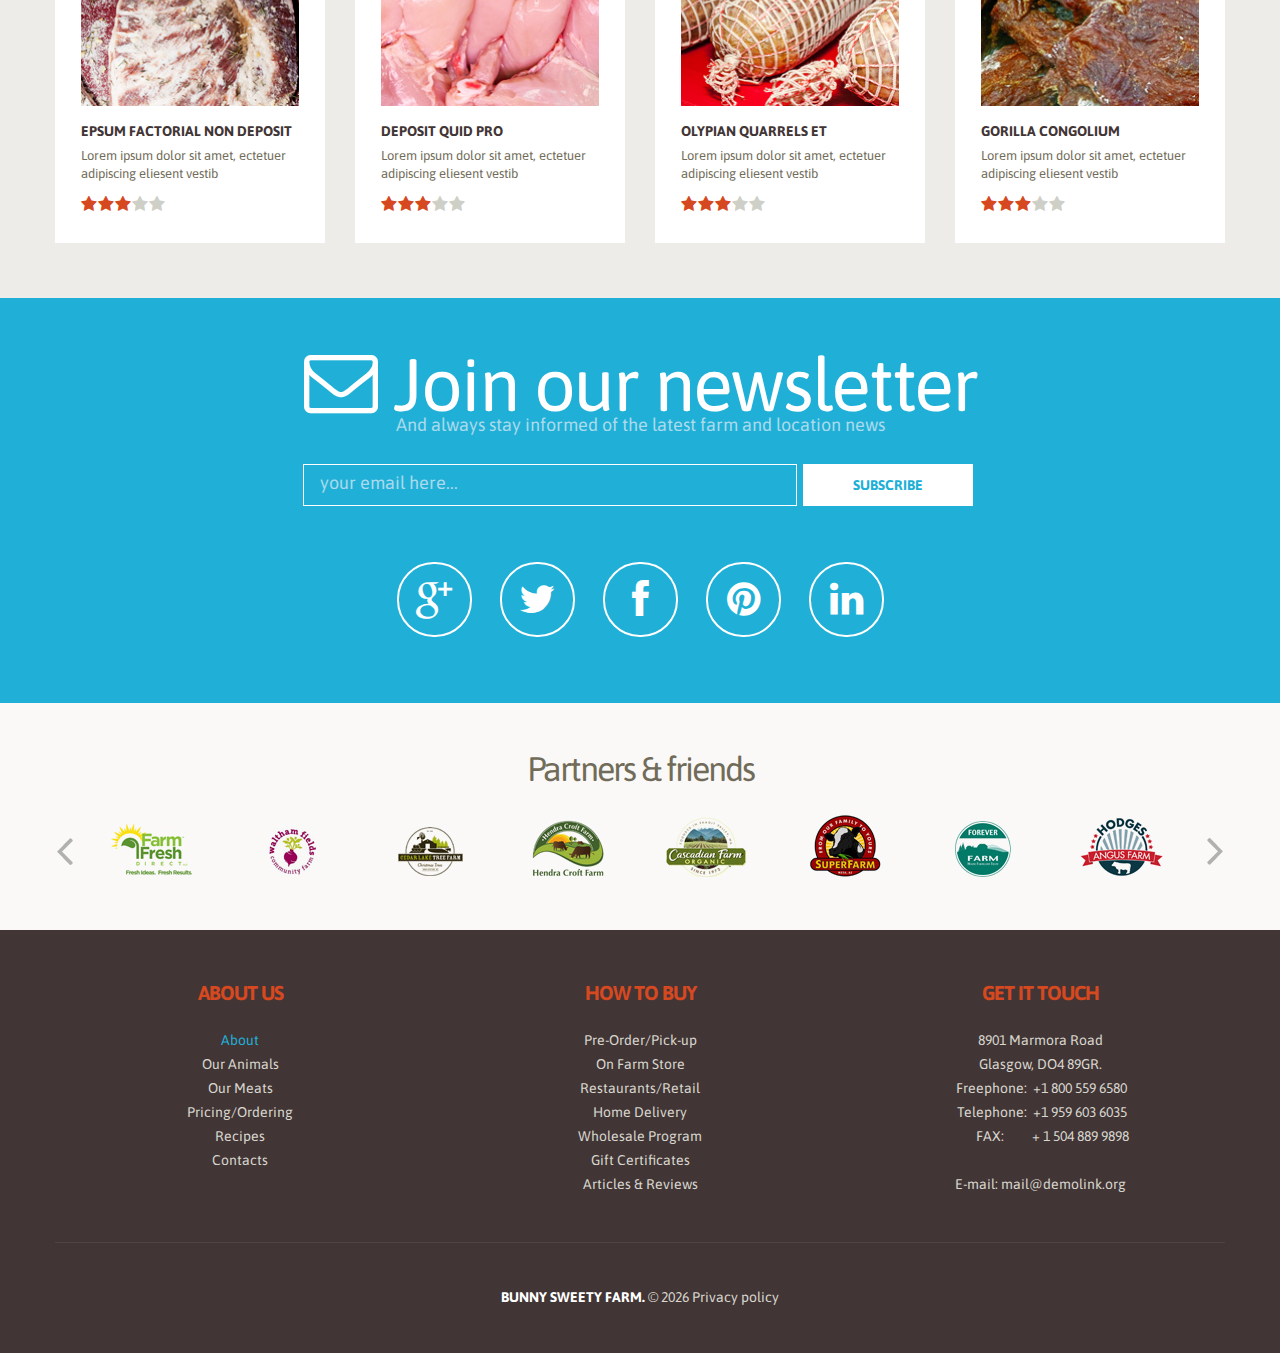
==== commit fe0e8426: "fotoupdate2" ====
--- a/index.html
+++ b/index.html
@@ -216,9 +216,9 @@
 
         <div class="row">
           <div class="grid_4 m_33">
-            <h4>Sheep</h4>
+            <h4>Kelinci Putih</h4>
             <div class="img_box">
-              <img class="full_width" src="images/page1_img1.jpg" alt="" />
+              <img class="full_width" src="kelinciputih.jpg" alt="" />
             </div>
             <h4 class="simple">
               <a href="#">Quisque nulla Vestibulum</a>
@@ -230,9 +230,9 @@
             </p>
           </div>
           <div class="grid_4 m_33">
-            <h4>Cows</h4>
+            <h4>Kelinci Hitam</h4>
             <div class="img_box">
-              <img class="full_width" src="images/page1_img2.jpg" alt="" />
+              <img class="full_width" src="kelincihitam.jpg" alt="" />
             </div>
             <h4 class="simple">
               <a href="#">libero nisl, porta vel</a>
@@ -244,9 +244,9 @@
             </p>
           </div>
           <div class="grid_4 m_33">
-            <h4>pigs</h4>
+            <h4>Kelinci Coklat</h4>
             <div class="img_box">
-              <img class="full_width" src="images/page1_img3.jpg" alt="" />
+              <img class="full_width" src="kelincicoklat.jpg" alt="" />
             </div>
             <h4 class="simple">
               <a href="#">scelerisque eget malesuada</a>
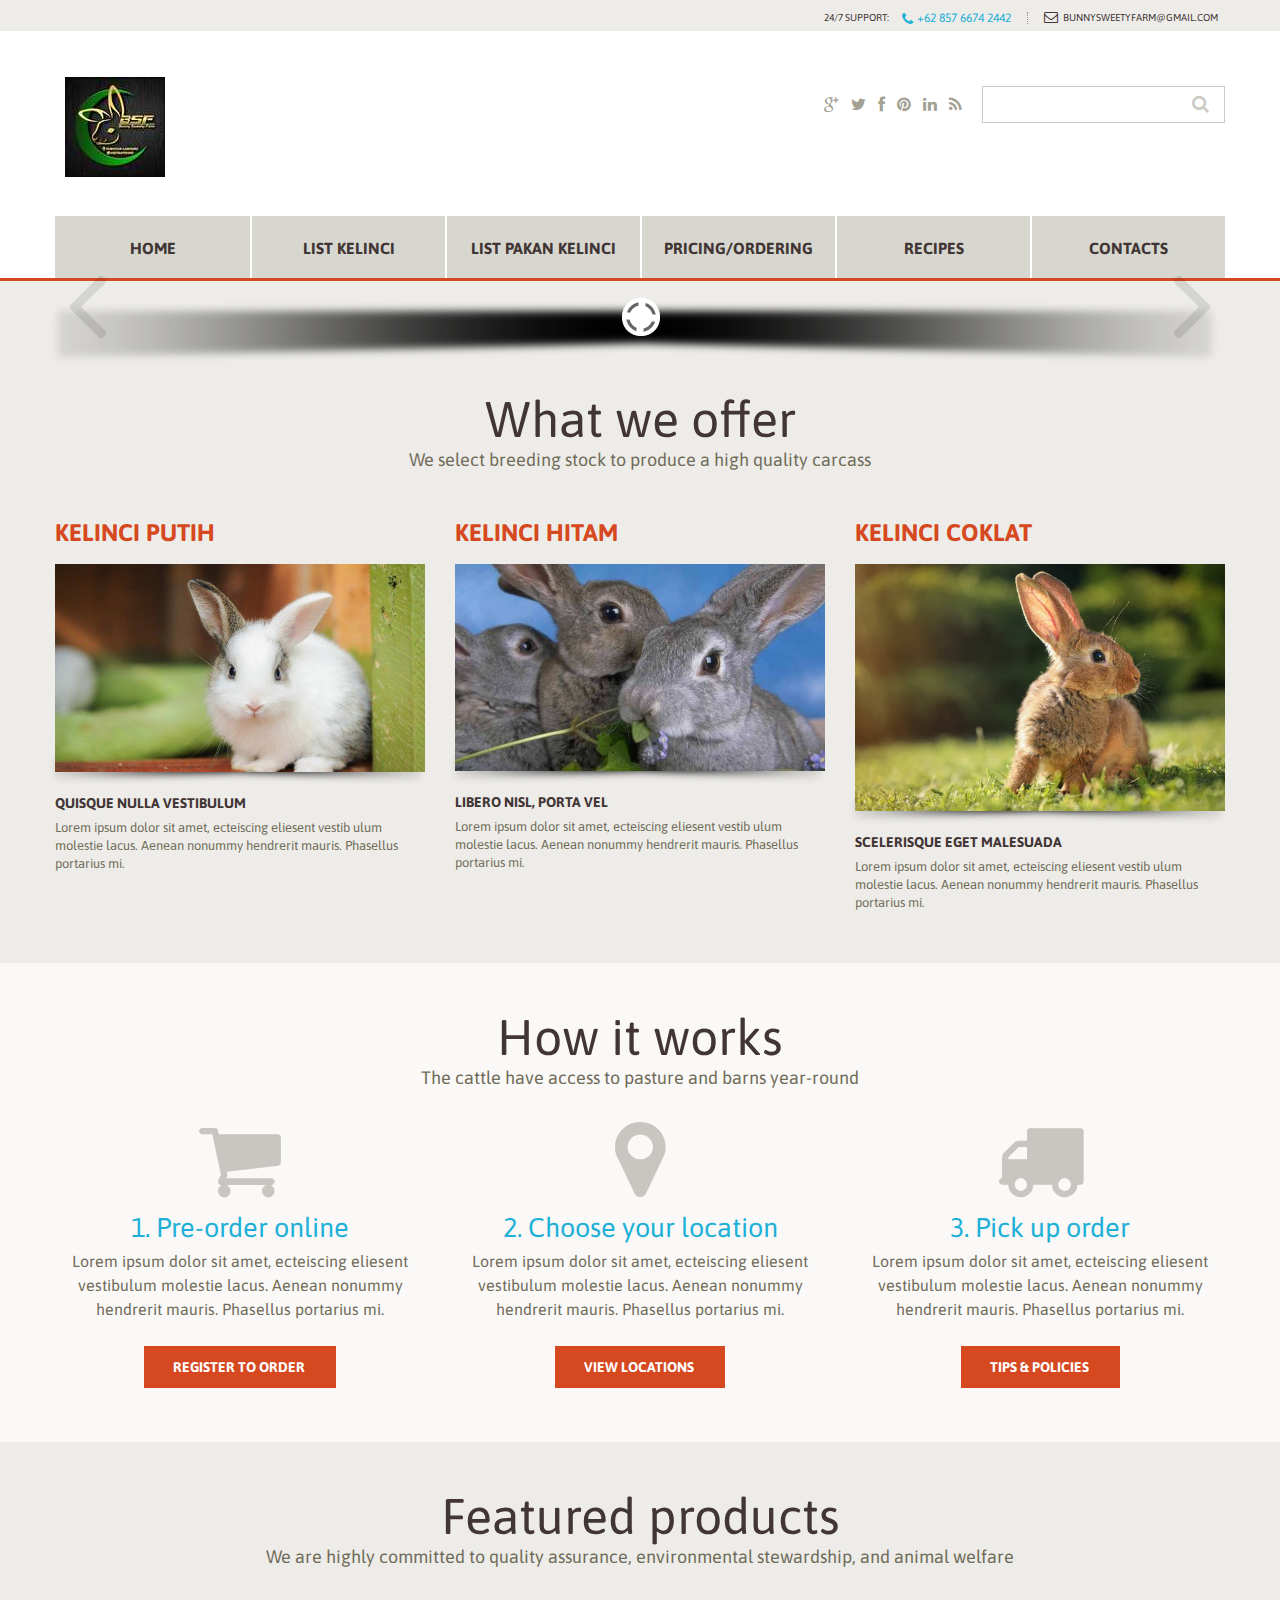
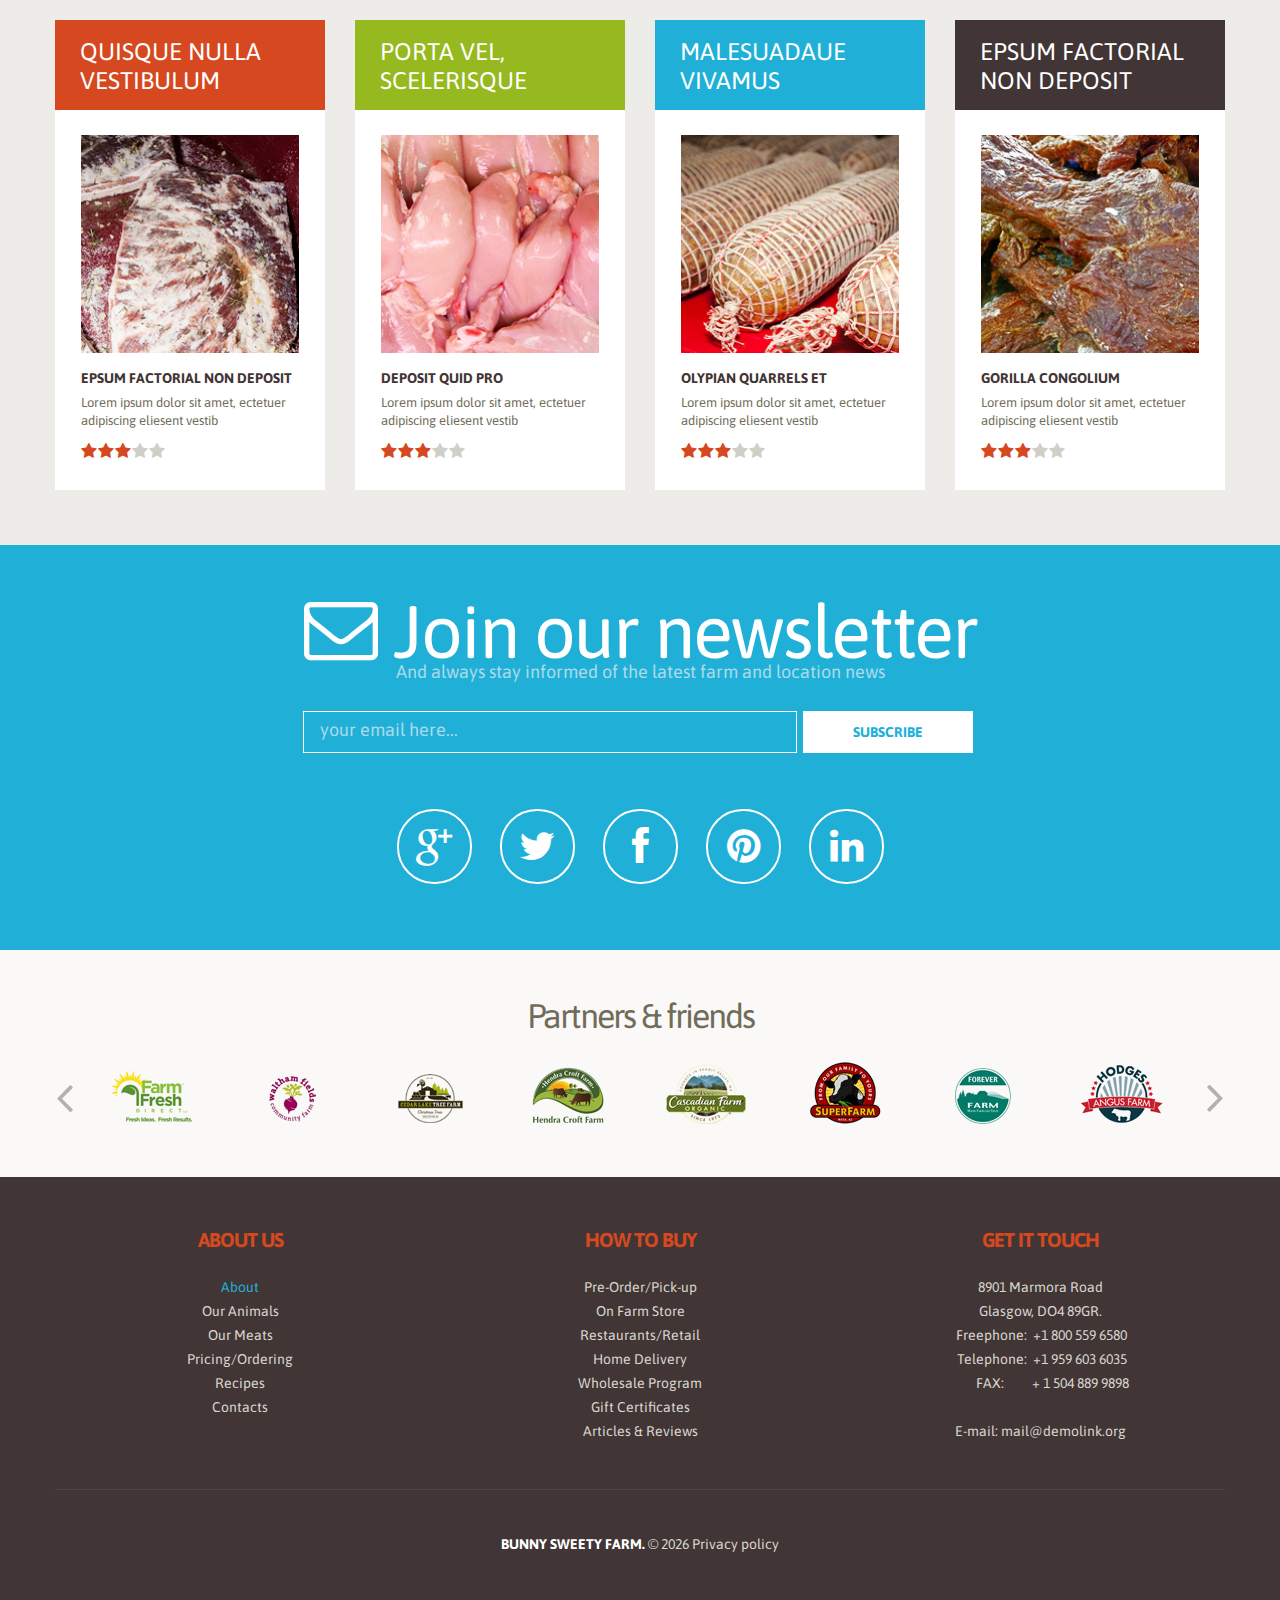
==== commit aabf0e9e: "update3" ====
--- a/index.html
+++ b/index.html
@@ -218,7 +218,7 @@
           <div class="grid_4 m_33">
             <h4>Kelinci Putih</h4>
             <div class="img_box">
-              <img class="full_width" src="kelinciputih.jpg" alt="" />
+              <img class="full_width" src="images/kelinci_putih.jpg" alt="" />
             </div>
             <h4 class="simple">
               <a href="#">Quisque nulla Vestibulum</a>
@@ -232,7 +232,7 @@
           <div class="grid_4 m_33">
             <h4>Kelinci Hitam</h4>
             <div class="img_box">
-              <img class="full_width" src="kelincihitam.jpg" alt="" />
+              <img class="full_width" src="images/kelinci_hitam.jpg" alt="" />
             </div>
             <h4 class="simple">
               <a href="#">libero nisl, porta vel</a>
@@ -246,7 +246,7 @@
           <div class="grid_4 m_33">
             <h4>Kelinci Coklat</h4>
             <div class="img_box">
-              <img class="full_width" src="kelincicoklat.jpg" alt="" />
+              <img class="full_width" src="images/kelinci_coklat.jpg" alt="" />
             </div>
             <h4 class="simple">
               <a href="#">scelerisque eget malesuada</a>
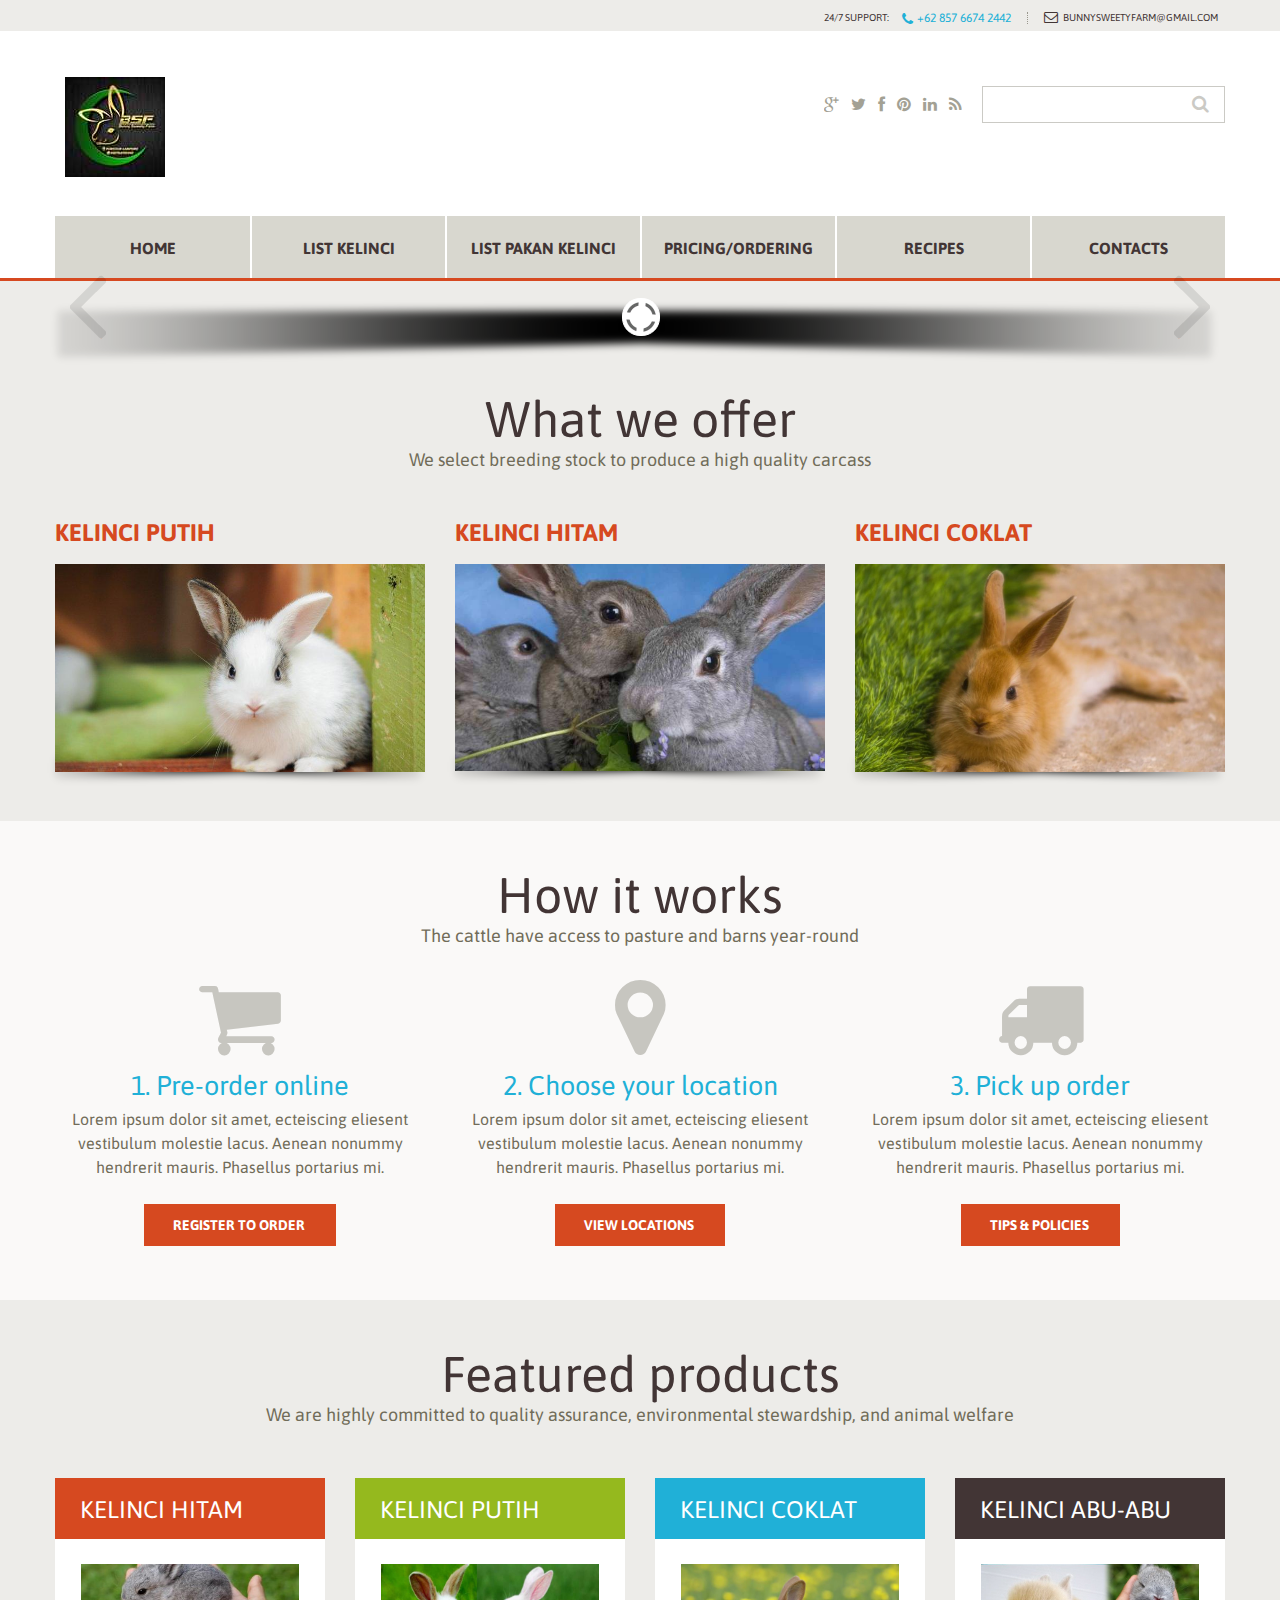
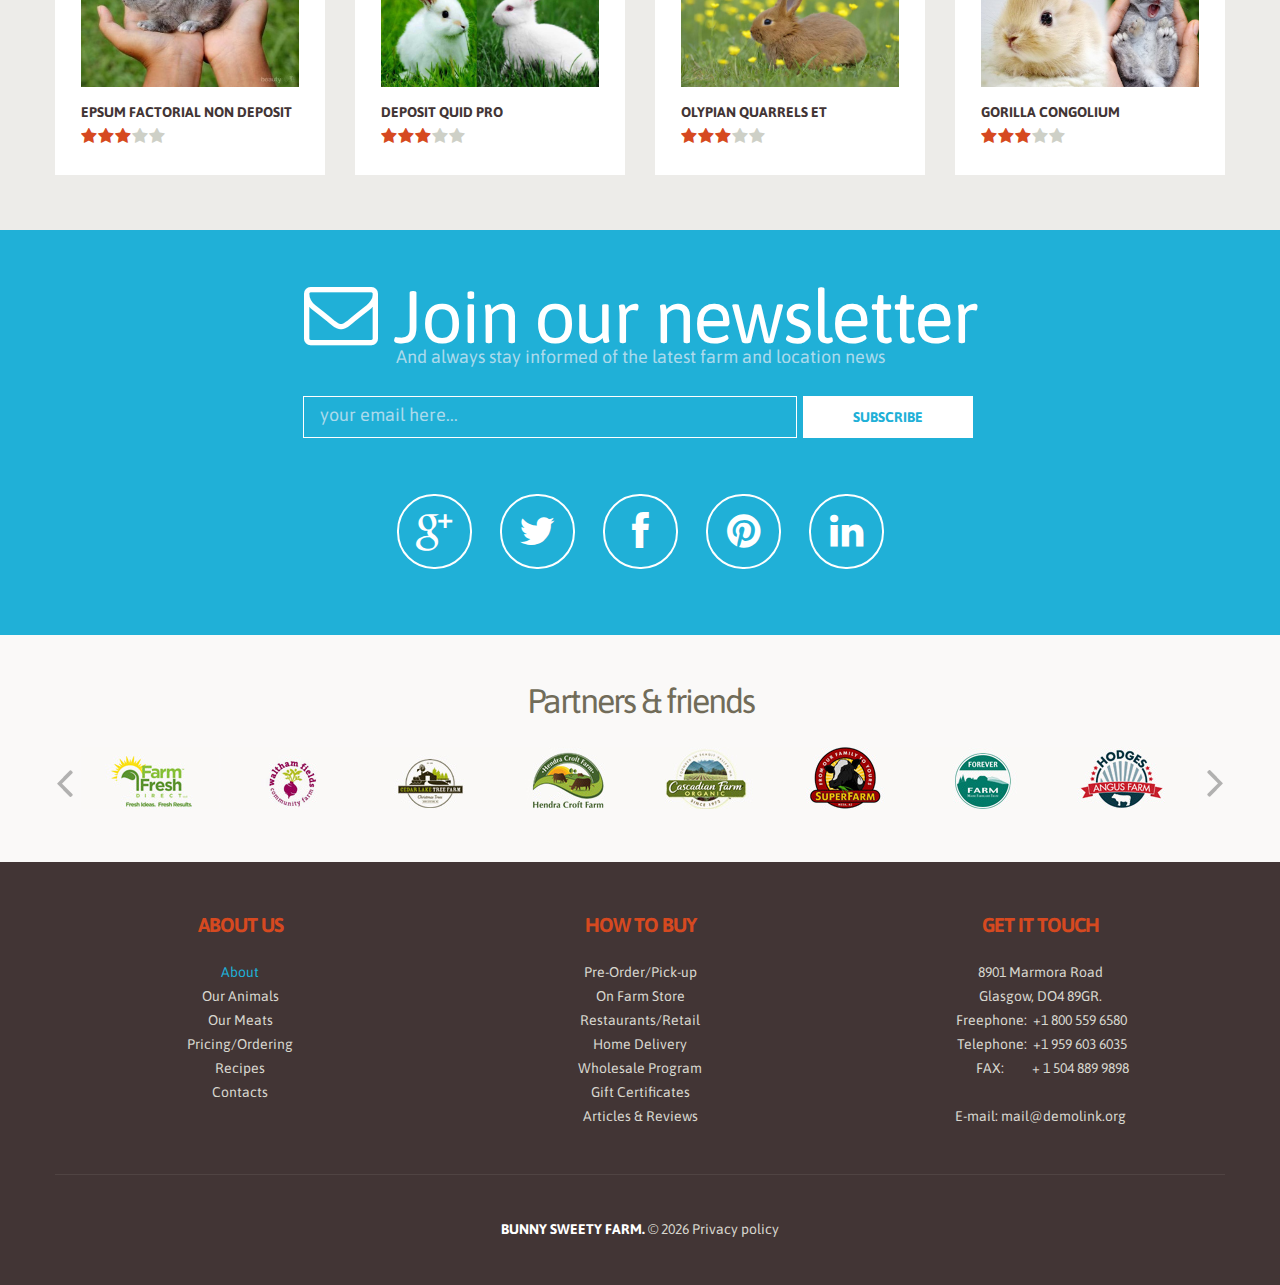
==== commit c6a77832: "updateyuhu" ====
--- a/index.html
+++ b/index.html
@@ -220,42 +220,22 @@
             <div class="img_box">
               <img class="full_width" src="images/kelinci_putih.jpg" alt="" />
             </div>
-            <h4 class="simple">
-              <a href="#">Quisque nulla Vestibulum</a>
-            </h4>
-            <p>
-              Lorem ipsum dolor sit amet, ecteiscing eliesent vestib ulum
-              molestie lacus. Aenean nonummy hendrerit mauris. Phasellus
-              portarius mi.
-            </p>
+
+
           </div>
           <div class="grid_4 m_33">
             <h4>Kelinci Hitam</h4>
             <div class="img_box">
               <img class="full_width" src="images/kelinci_hitam.jpg" alt="" />
             </div>
-            <h4 class="simple">
-              <a href="#">libero nisl, porta vel</a>
-            </h4>
-            <p>
-              Lorem ipsum dolor sit amet, ecteiscing eliesent vestib ulum
-              molestie lacus. Aenean nonummy hendrerit mauris. Phasellus
-              portarius mi.
-            </p>
+
+
           </div>
           <div class="grid_4 m_33">
             <h4>Kelinci Coklat</h4>
             <div class="img_box">
               <img class="full_width" src="images/kelinci_coklat.jpg" alt="" />
             </div>
-            <h4 class="simple">
-              <a href="#">scelerisque eget malesuada</a>
-            </h4>
-            <p>
-              Lorem ipsum dolor sit amet, ecteiscing eliesent vestib ulum
-              molestie lacus. Aenean nonummy hendrerit mauris. Phasellus
-              portarius mi.
-            </p>
           </div>
         </div>
       </div>
@@ -327,16 +307,12 @@
         <div class="row">
           <div class="grid_3 m_55">
             <div class="color_fiture">
-              <h4 class="col1">Quisque nulla Vestibulum</h4>
+              <h4 class="col1">Kelinci Hitam</h4>
               <div class="color_fiture_box">
-                <img src="images/page1_img4.jpg" alt="" />
+                <img src="images/kelincii.jpeg" alt="" />
                 <h4 class="simple">
                   <a href="#">Epsum factorial non deposit </a>
                 </h4>
-                <p>
-                  Lorem ipsum dolor sit amet, ectetuer adipiscing eliesent
-                  vestib
-                </p>
                 <ul class="spar_list">
                   <li>
                     <a class="linked" href="#"><span class="fa-star"></span></a>
@@ -359,16 +335,12 @@
           </div>
           <div class="grid_3 m_55">
             <div class="color_fiture">
-              <h4 class="col2">porta vel, scelerisque</h4>
+              <h4 class="col2">Kelinci Putih</h4>
               <div class="color_fiture_box">
-                <img src="images/page1_img5.jpg" alt="" />
+                <img src="images/kelinciii.jpg" alt="" />
                 <h4 class="simple">
                   <a href="#">deposit quid pro</a>
                 </h4>
-                <p>
-                  Lorem ipsum dolor sit amet, ectetuer adipiscing eliesent
-                  vestib
-                </p>
                 <ul class="spar_list">
                   <li>
                     <a class="linked" href="#"><span class="fa-star"></span></a>
@@ -391,16 +363,13 @@
           </div>
           <div class="grid_3 m_55">
             <div class="color_fiture">
-              <h4 class="col3">malesuadaue Vivamus</h4>
+              <h4 class="col3">Kelinci Coklat</h4>
               <div class="color_fiture_box">
-                <img src="images/page1_img6.jpg" alt="" />
+                <img src="images/kelinciv.jpg" alt="" />
                 <h4 class="simple">
                   <a href="#">Olypian quarrels et</a>
                 </h4>
-                <p>
-                  Lorem ipsum dolor sit amet, ectetuer adipiscing eliesent
-                  vestib
-                </p>
+
                 <ul class="spar_list">
                   <li>
                     <a class="linked" href="#"><span class="fa-star"></span></a>
@@ -423,16 +392,13 @@
           </div>
           <div class="grid_3 m_55">
             <div class="color_fiture">
-              <h4 class="col4">Epsum factorial non deposit</h4>
+              <h4 class="col4">Kelinci Abu-abu</h4>
               <div class="color_fiture_box">
-                <img src="images/page1_img7.jpg" alt="" />
+                <img src="images/kelinciiv.jpg" alt="" />
                 <h4 class="simple">
                   <a href="#">gorilla congolium</a>
                 </h4>
-                <p>
-                  Lorem ipsum dolor sit amet, ectetuer adipiscing eliesent
-                  vestib
-                </p>
+
                 <ul class="spar_list">
                   <li>
                     <a class="linked" href="#"><span class="fa-star"></span></a>
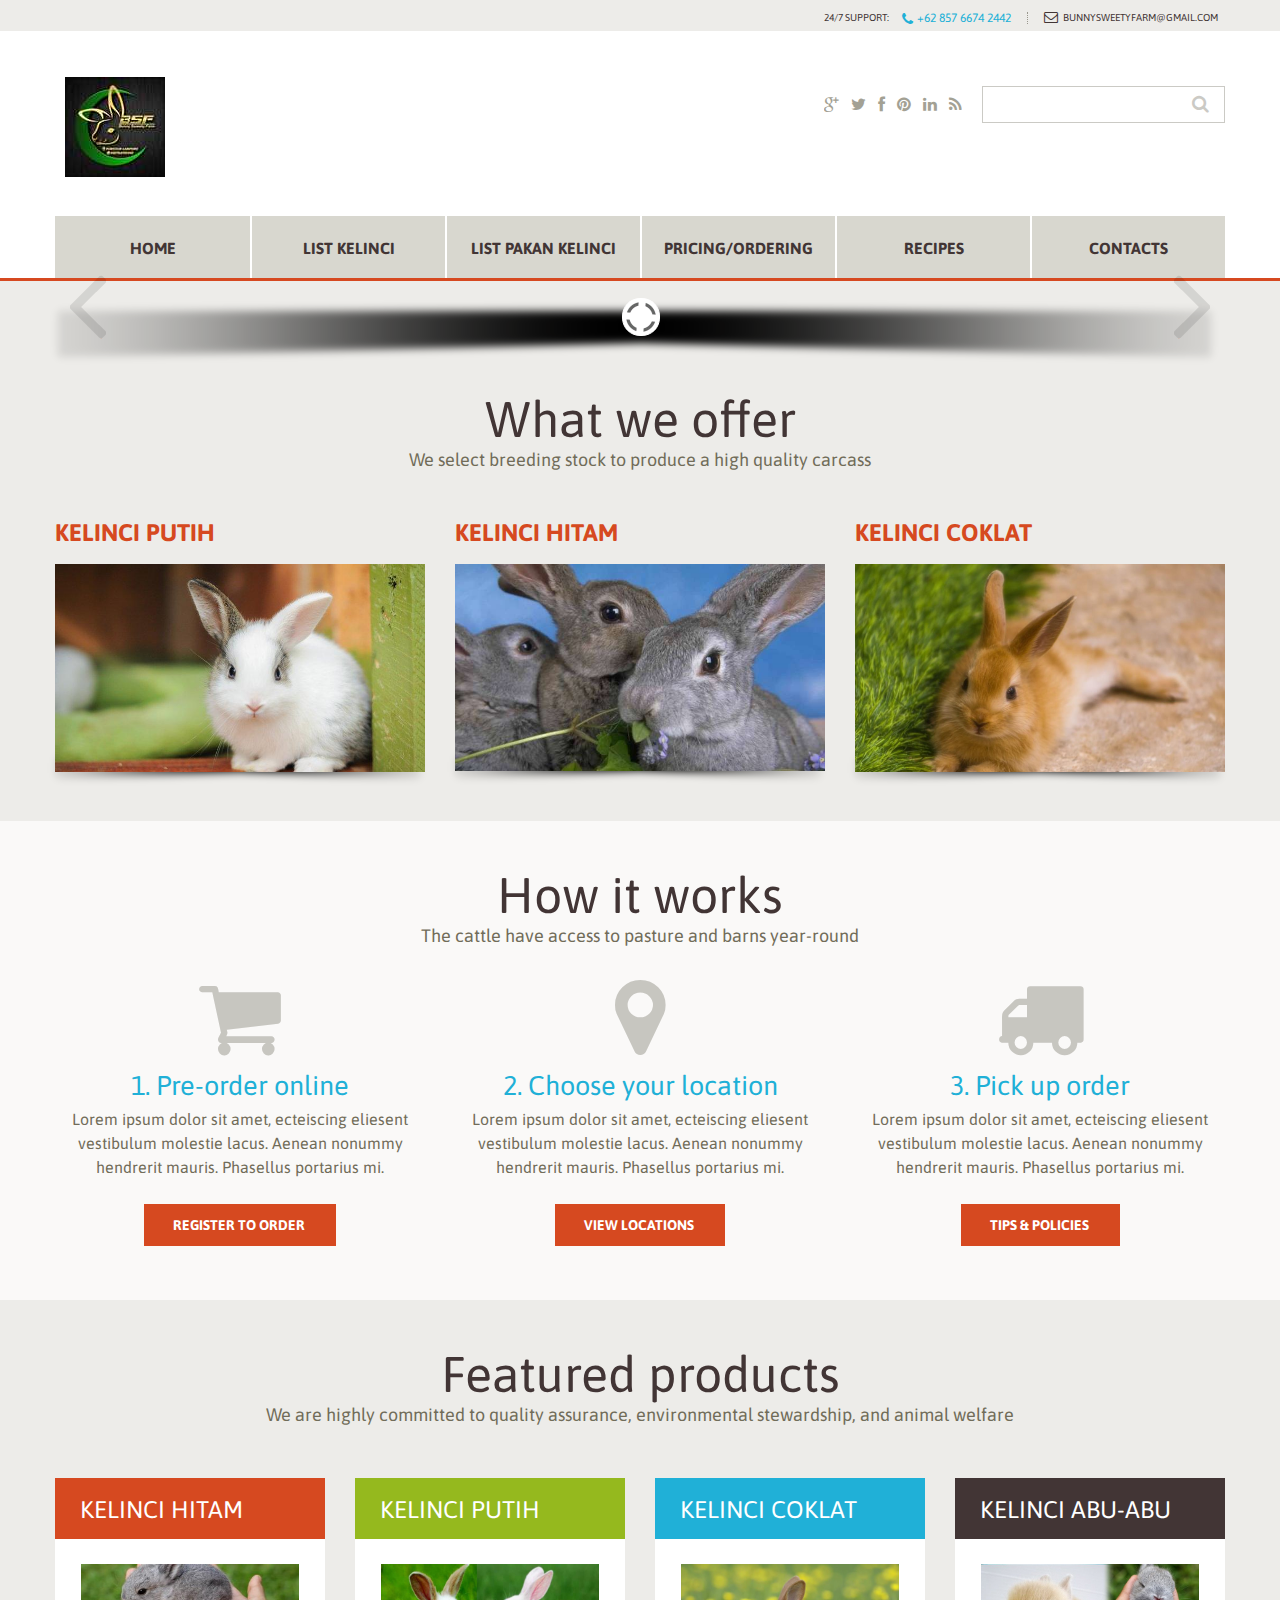
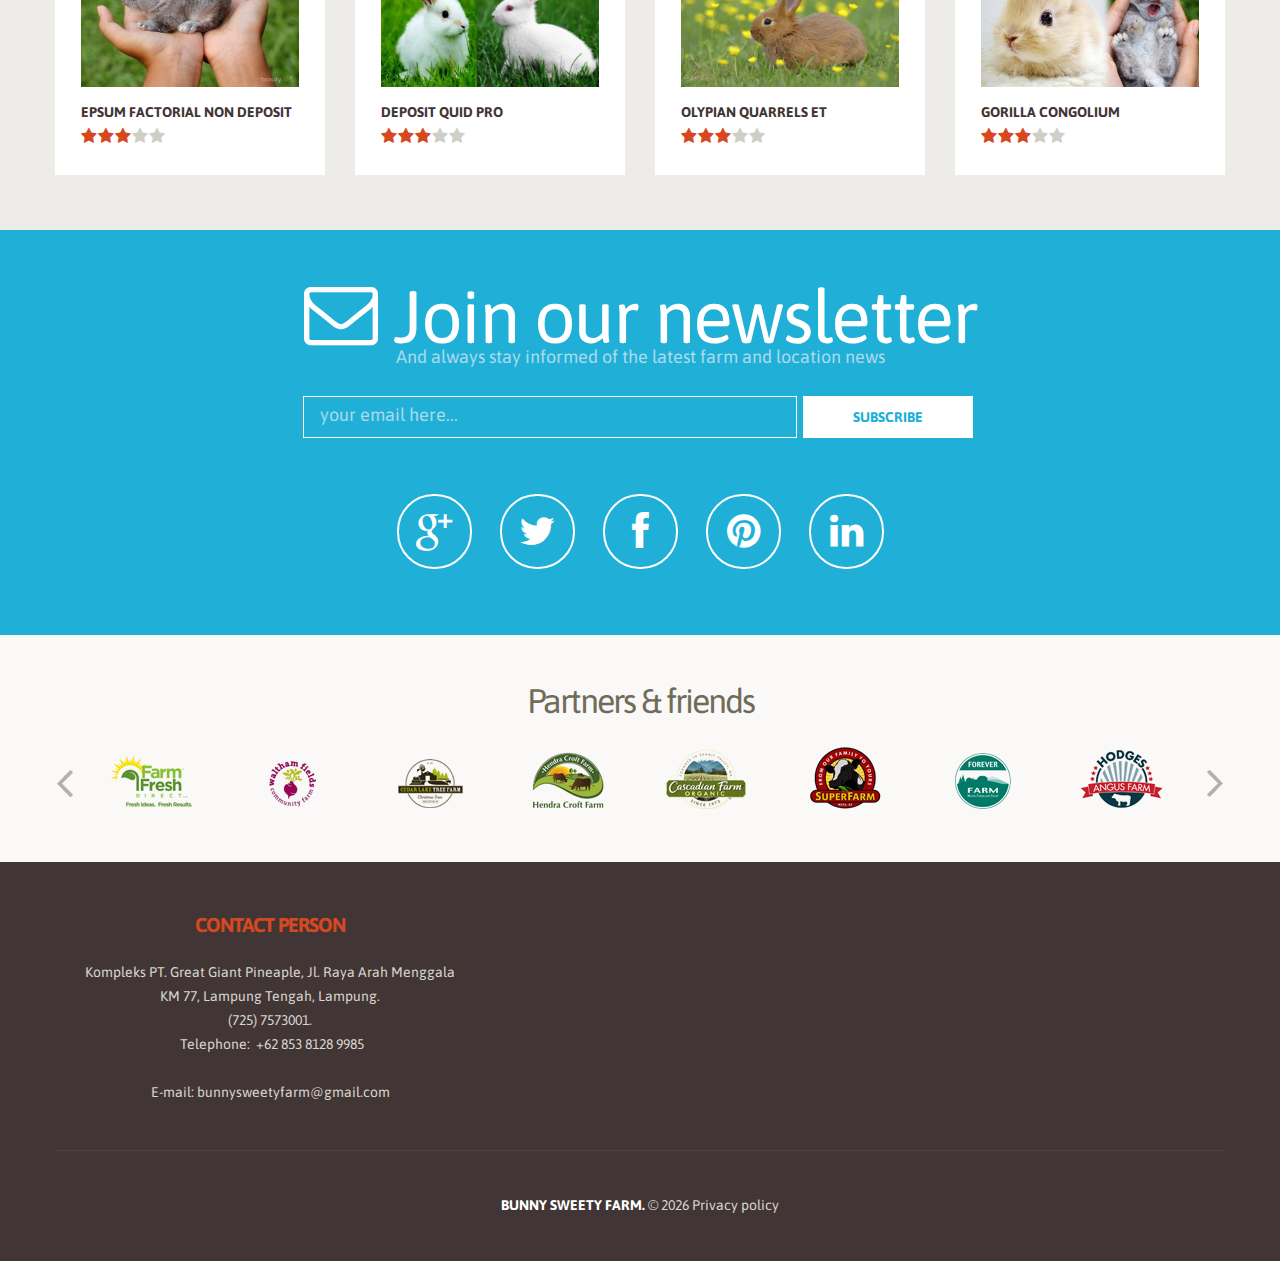
==== commit 5bcb3dc3: "Update index.html" ====
--- a/index.html
+++ b/index.html
@@ -545,61 +545,19 @@
     <!--======================== footer ============================-->
     <footer>
       <div class="container">
-        <div class="row">
-          <div class="grid_4 m_22">
-            <div class="central_box">
-              <h4>About us</h4>
-              <ul class="footer_menu">
-                <li class="current">
-                  <a href="#">About</a>
-                </li>
-                <li>
-                  <a href="#">Our Animals</a>
-                </li>
-                <li>
-                  <a href="#">Our Meats</a>
-                </li>
-                <li>
-                  <a href="#">Pricing/Ordering</a>
-                </li>
-                <li>
-                  <a href="#">Recipes</a>
-                </li>
-                <li>
-                  <a href="#">Contacts</a>
-                </li>
-              </ul>
-            </div>
-          </div>
-          <div class="grid_4 m_22">
-            <div class="central_box">
-              <h4>How to Buy</h4>
-
-              <ul class="footer_list">
-                <li><a href="#">Pre-Order/Pick-up</a></li>
-                <li><a href="#">On Farm Store</a></li>
-                <li><a href="#">Restaurants/Retail</a></li>
-                <li><a href="#">Home Delivery</a></li>
-                <li><a href="#">Wholesale Program</a></li>
-                <li><a href="#">Gift Certificates</a></li>
-                <li><a href="#">Articles &amp; Reviews</a></li>
-              </ul>
-            </div>
-          </div>
-          <div class="grid_4 m_22">
-            <div class="central_box">
-              <h4>Get it touch</h4>
-              <ul class="footer_list">
-                <li>8901 Marmora Road</li>
-                <li>Glasgow, DO4 89GR.</li>
-                <li><span>Freephone:</span> +1 800 559 6580</li>
-                <li><span>Telephone:</span> +1 959 603 6035</li>
-                <li><span>FAX:</span> + 1 504 889 9898</li>
-              </ul>
-              <ul class="footer_list">
-                <li>E-mail: <a href="#">mail@demolink.org</a></li>
-              </ul>
-            </div>
+        <div class="grid_4 m_22">
+          <div class="central_box">
+            <h4>Contact Person</h4>
+            <ul class="footer_list">
+              <li>Kompleks PT. Great Giant Pineaple, Jl. Raya Arah Menggala KM 77, Lampung Tengah, Lampung.</li>
+              <li> (725) 7573001.</li>
+              <li><span>Telephone:</span>   +62 853 8128 9985</li>
+            </ul>
+            <ul class="footer_list">
+              <li>
+                E-mail: <a href="#">bunnysweetyfarm@gmail.com</a>
+              </li>
+            </ul>
           </div>
         </div>
 
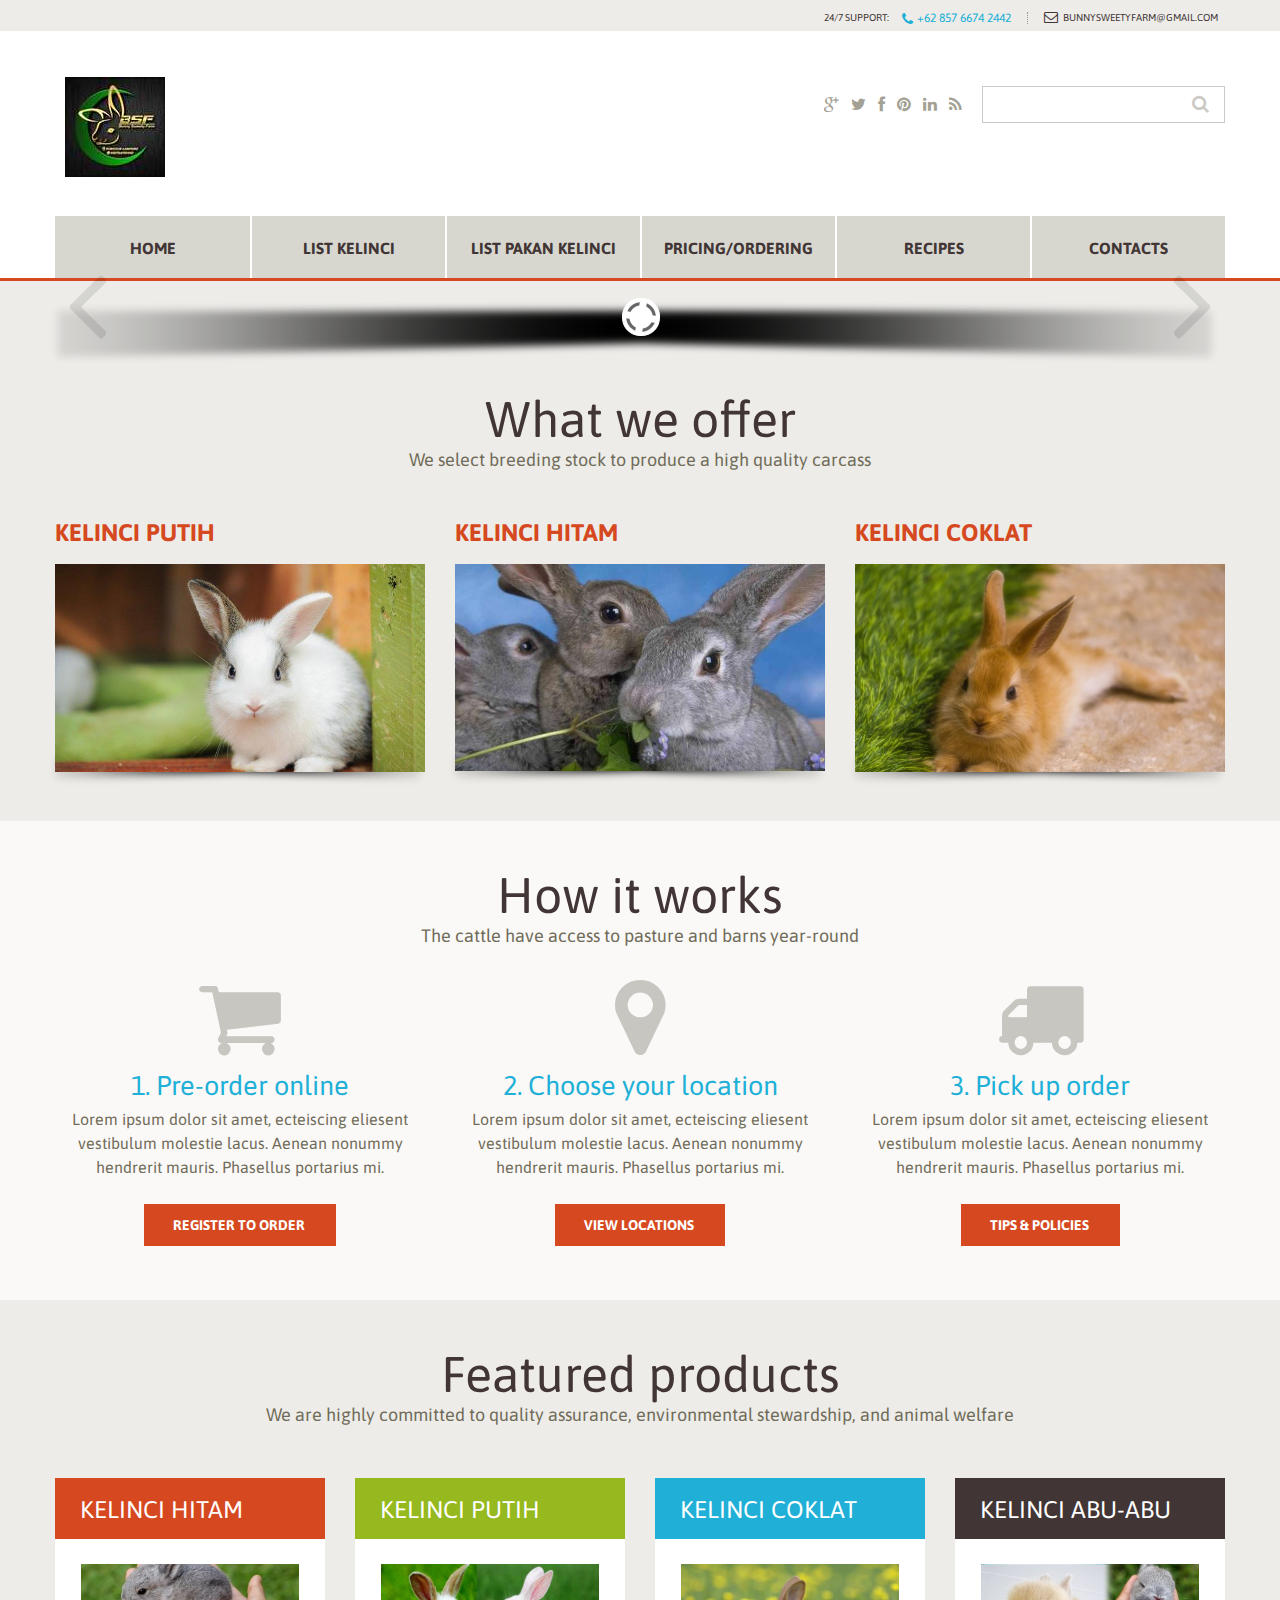
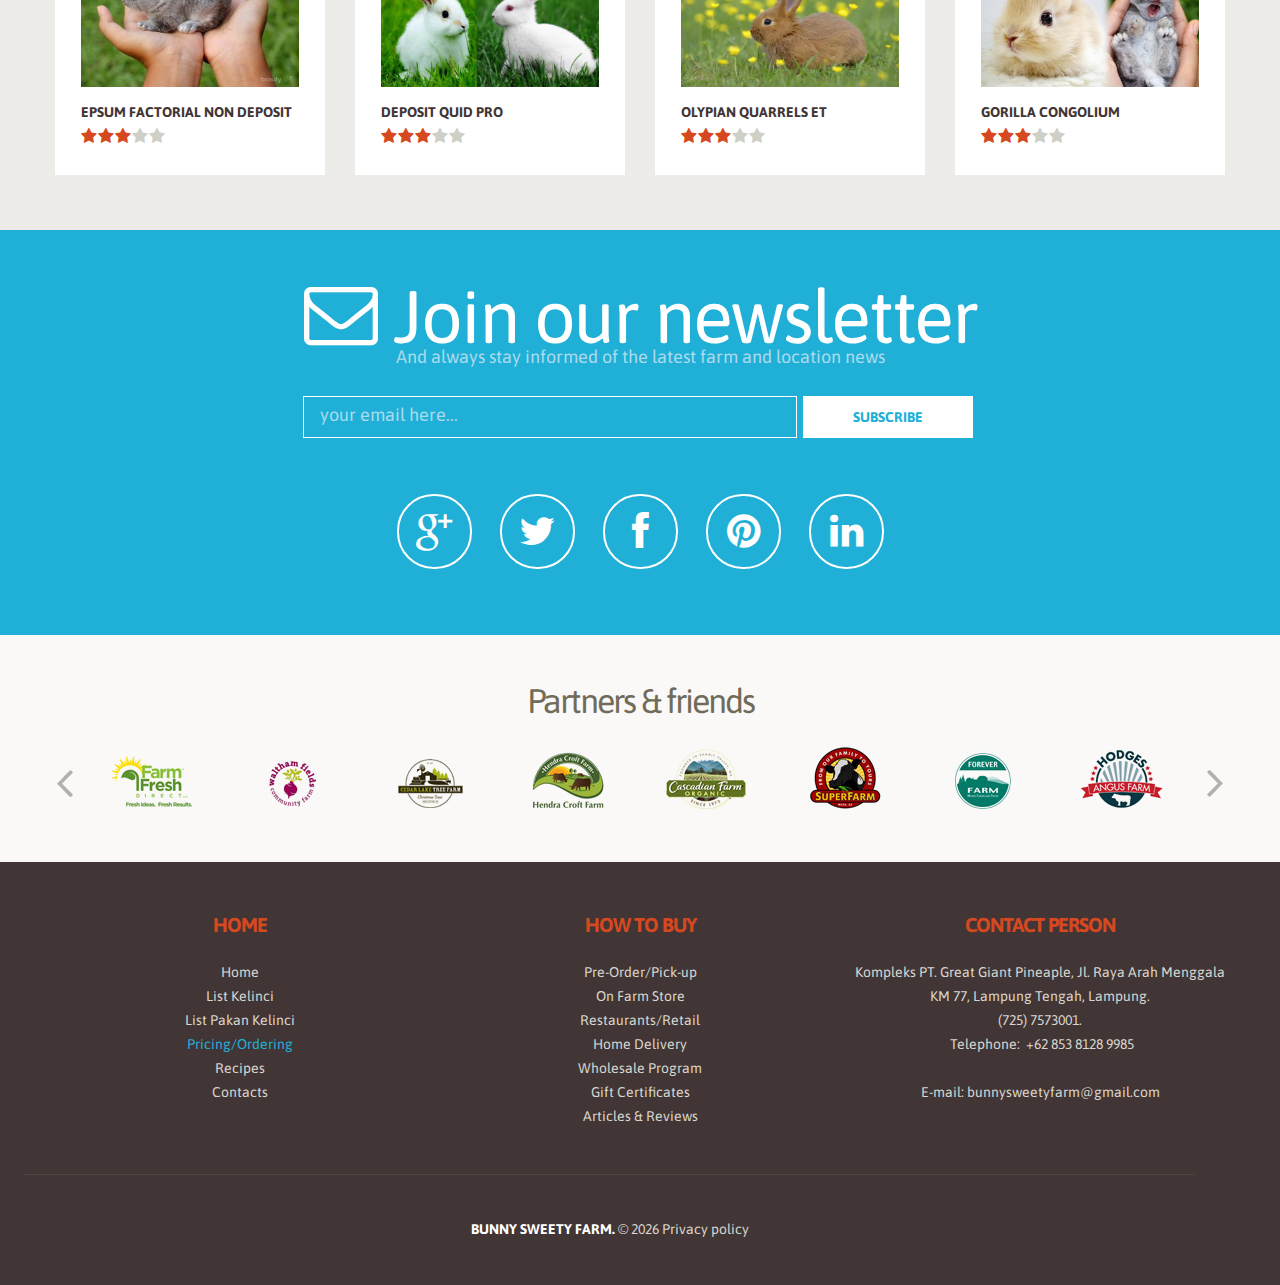
==== commit 99d63d66: "foo" ====
--- a/index.html
+++ b/index.html
@@ -545,21 +545,62 @@
     <!--======================== footer ============================-->
     <footer>
       <div class="container">
-        <div class="grid_4 m_22">
-          <div class="central_box">
-            <h4>Contact Person</h4>
-            <ul class="footer_list">
+        <div class="row">
+          <div class="grid_4 m_22">
+            <div class="central_box">
+              <h4>Home</h4>
+              <ul class="footer_menu">
+                <li>
+                  <a href="#">Home</a>
+                </li>
+                <li>
+                  <a href="#">List Kelinci</a>
+                </li>
+                <li>
+                  <a href="#">List Pakan Kelinci</a>
+                </li>
+                <li  class="current">
+                  <a href="#">Pricing/Ordering</a>
+                </li>
+                <li>
+                  <a href="#">Recipes</a>
+                </li>
+                <li>
+                  <a href="#">Contacts</a>
+                </li>
+              </ul>
+            </div>
+          </div>
+          <div class="grid_4 m_22">
+            <div class="central_box">
+              <h4>How to Buy</h4>
+            
+              <ul class="footer_list">
+                <li><a href="#">Pre-Order/Pick-up</a></li>
+                <li><a href="#">On Farm Store</a></li>
+                <li><a href="#">Restaurants/Retail</a></li>
+                <li><a href="#">Home Delivery</a></li>
+                <li><a href="#">Wholesale Program</a></li>
+                <li><a href="#">Gift Certificates</a></li>
+                <li><a href="#">Articles &amp; Reviews</a></li>
+              </ul>
+            </div>
+          </div>
+          <div class="grid_4 m_22">
+            <div class="central_box">
+              <h4>Contact Person</h4>
+              <ul class="footer_list">
               <li>Kompleks PT. Great Giant Pineaple, Jl. Raya Arah Menggala KM 77, Lampung Tengah, Lampung.</li>
               <li> (725) 7573001.</li>
               <li><span>Telephone:</span>   +62 853 8128 9985</li>
-            </ul>
-            <ul class="footer_list">
+              </ul>
+              <ul class="footer_list">
               <li>
                 E-mail: <a href="#">bunnysweetyfarm@gmail.com</a>
               </li>
-            </ul>
-          </div>
-        </div>
+              </ul>
+            </div>
+            </div>
 
         <div class="row">
           <div class="grid_12">
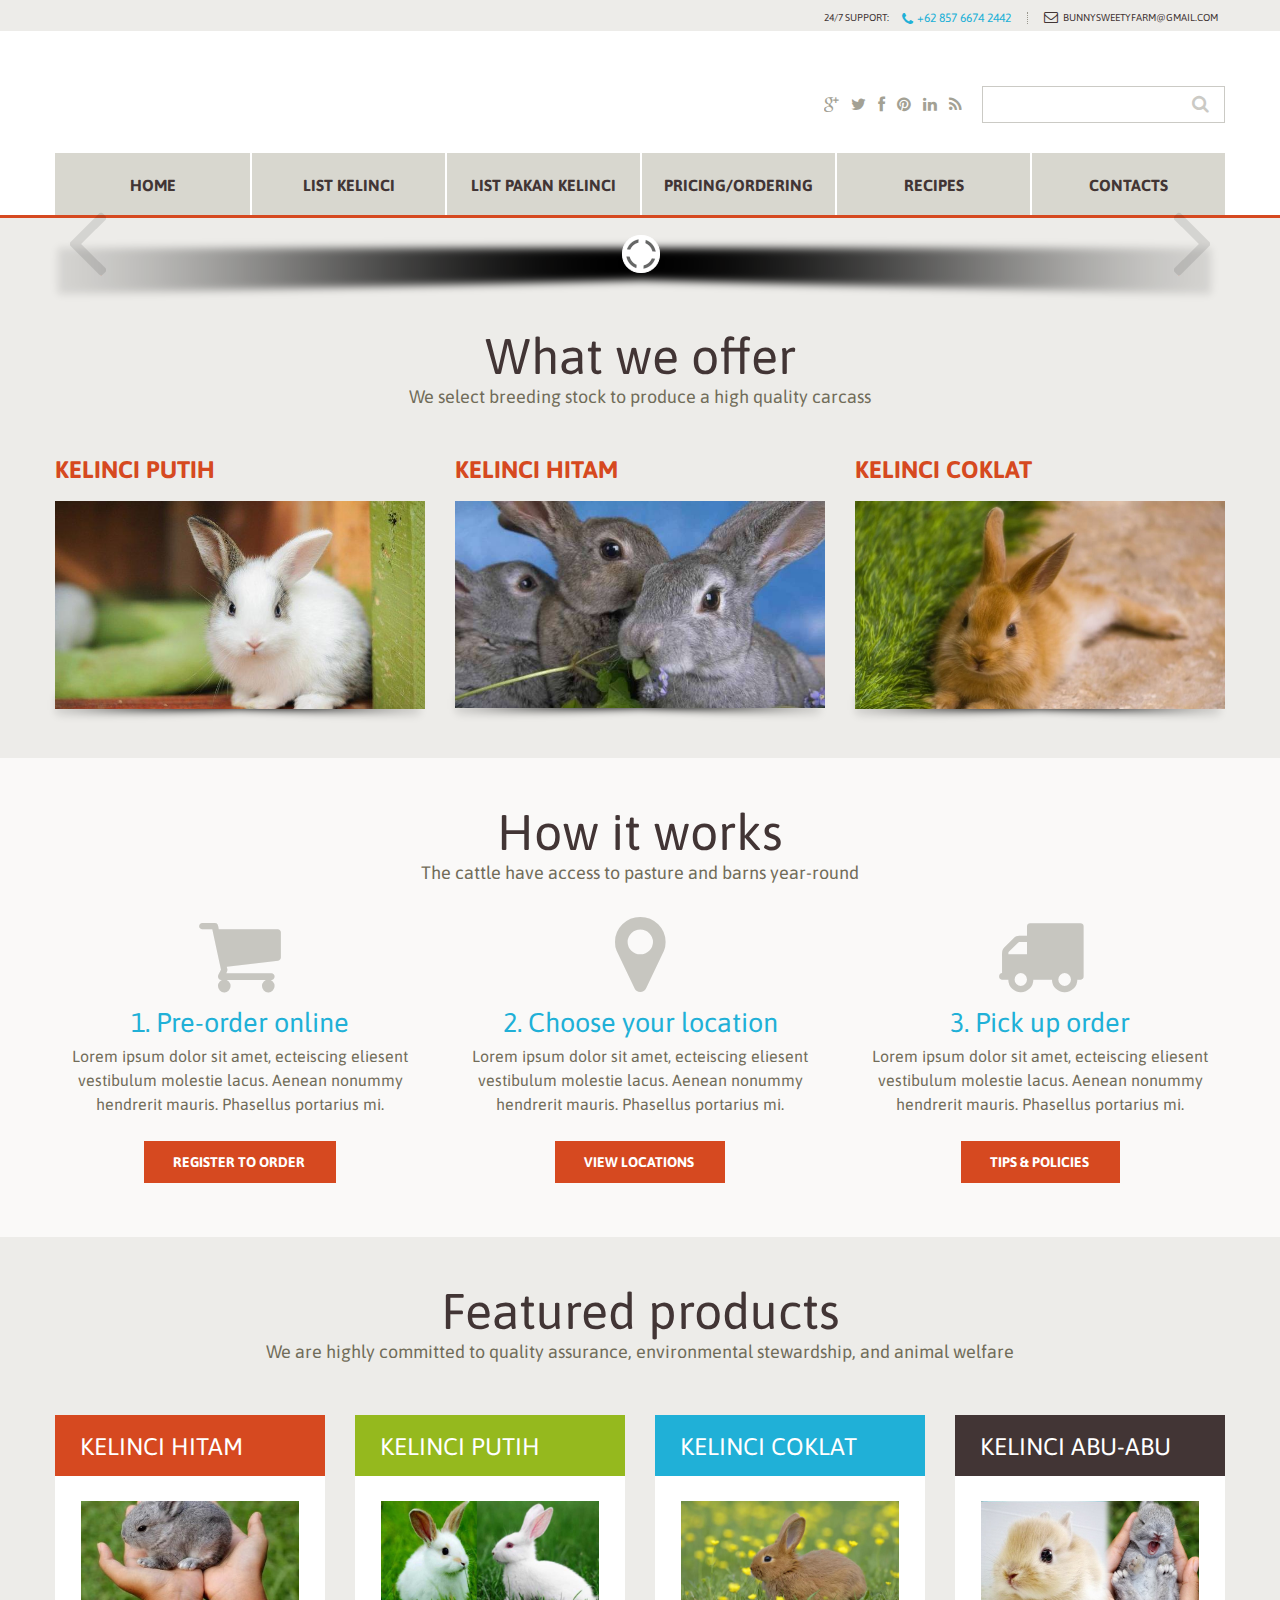
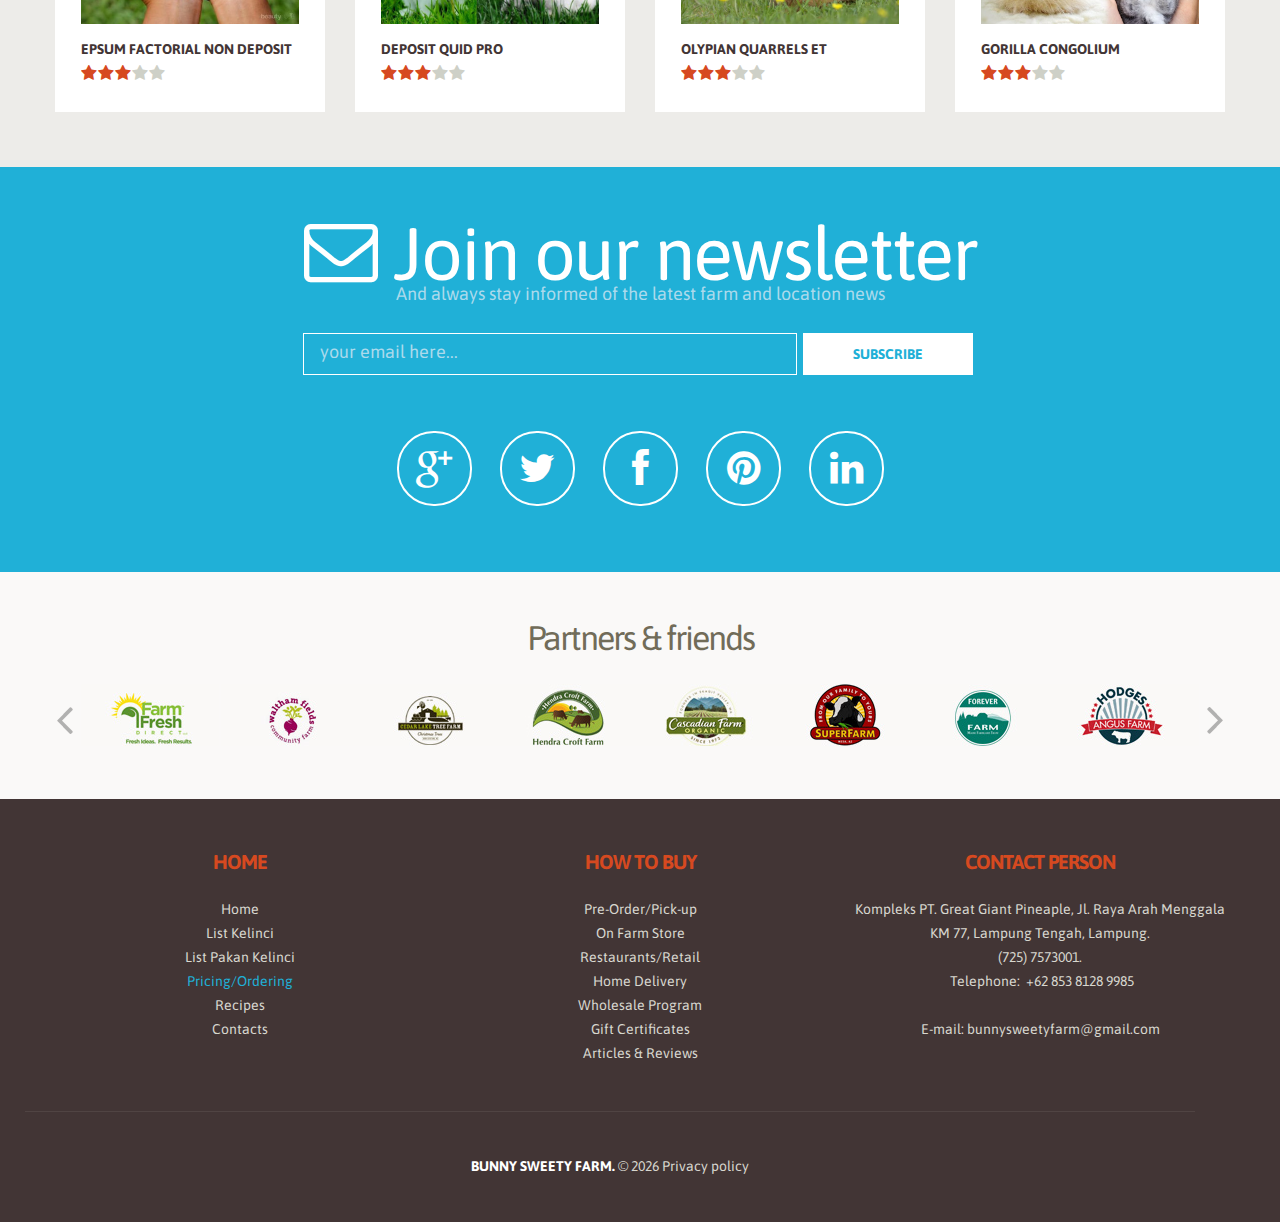
==== commit c0a3b6a7: "Menu FIx" ====
--- a/index.html
+++ b/index.html
@@ -113,9 +113,6 @@
           <div class="row">
             <div class="grid_12">
               <!--======================== logo ============================-->
-              <h1>
-                <a href="index.html"><img src="images/logoa.jpeg" alt="" /></a>
-              </h1>
               <form
                 id="search"
                 action="search.php"
